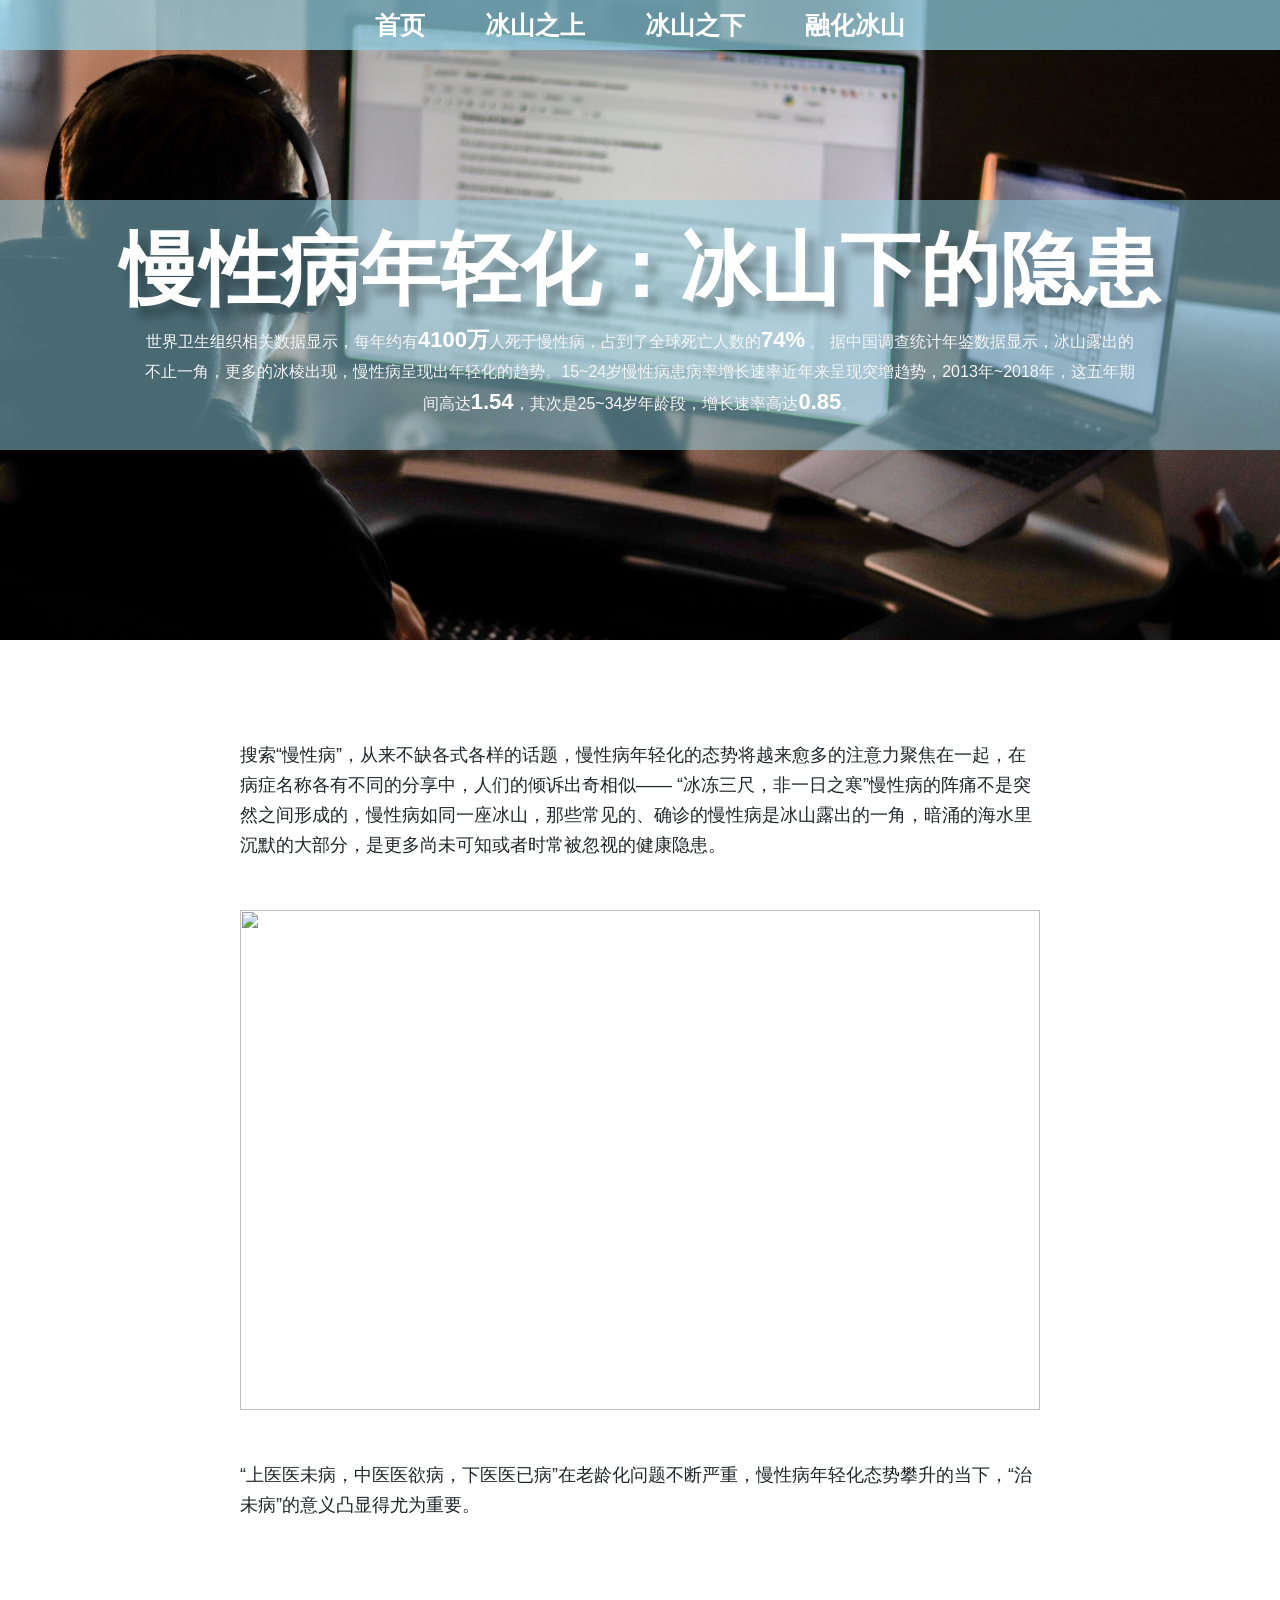
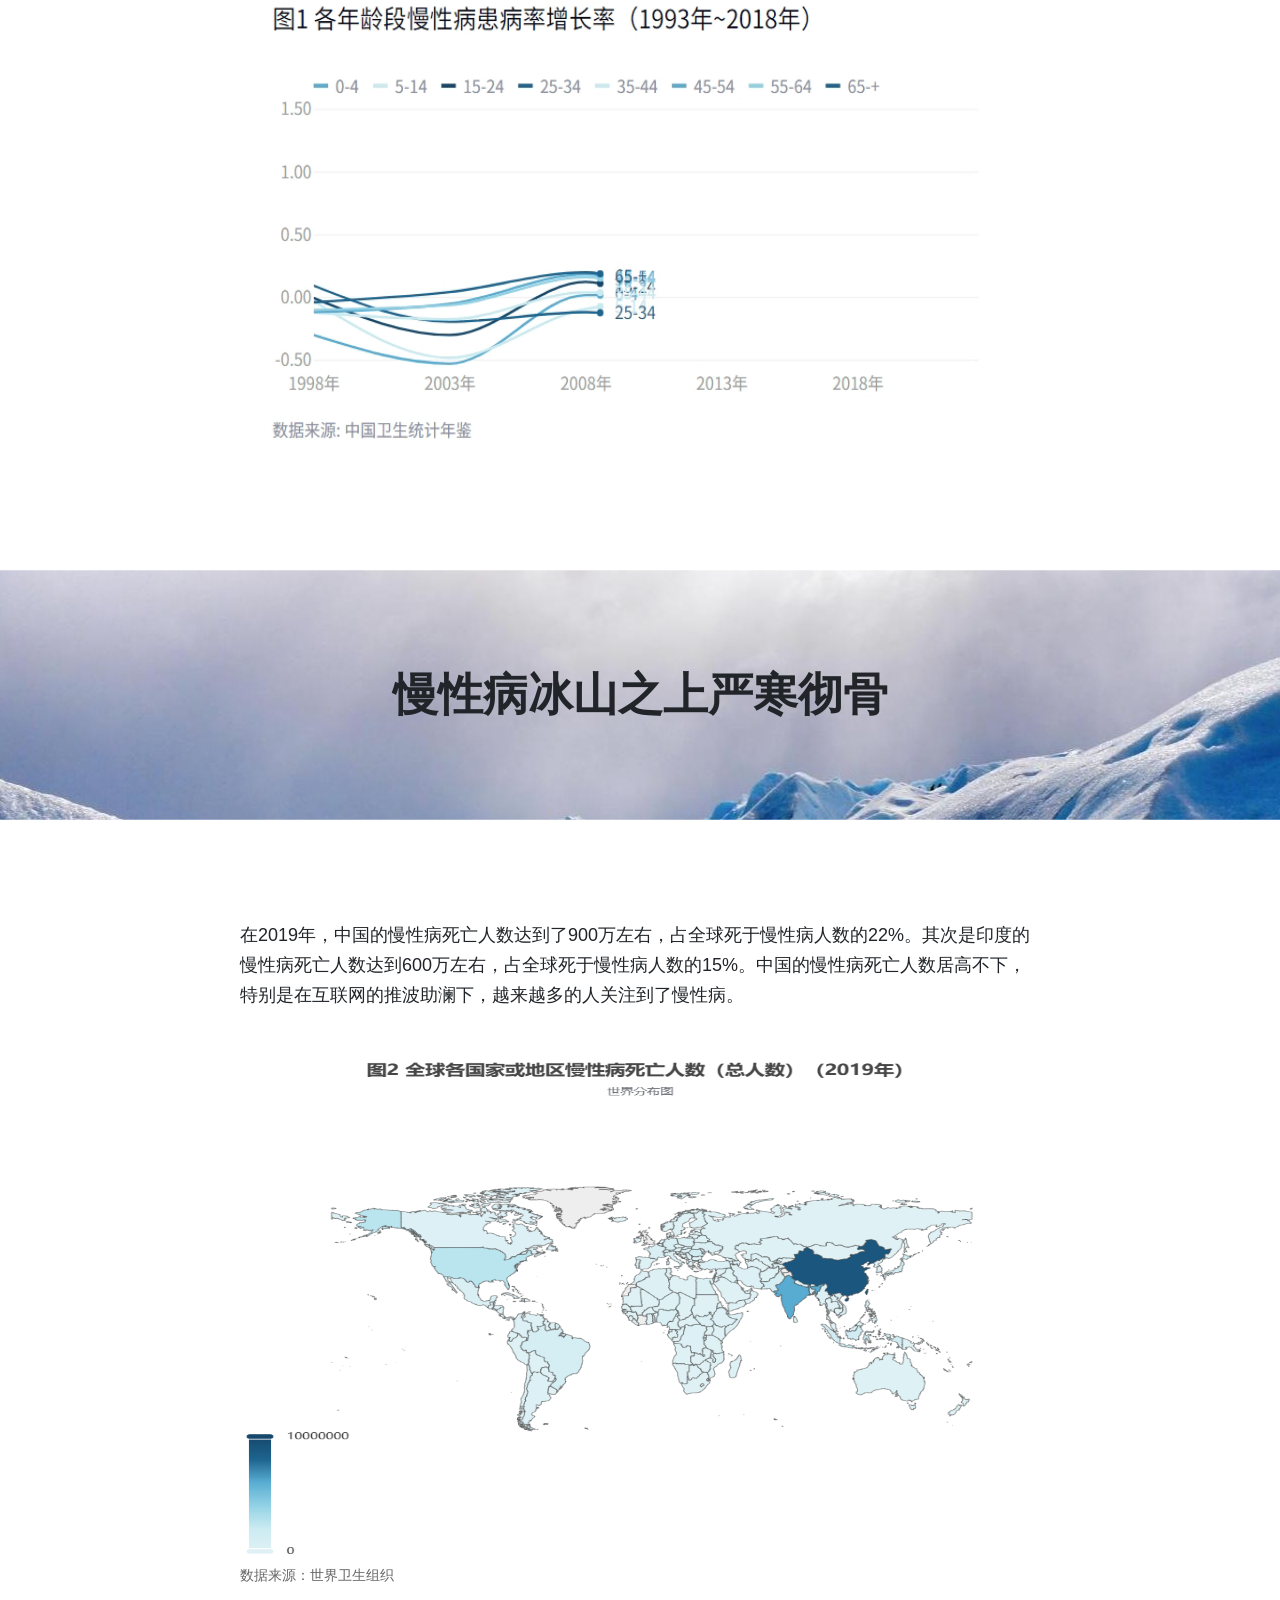
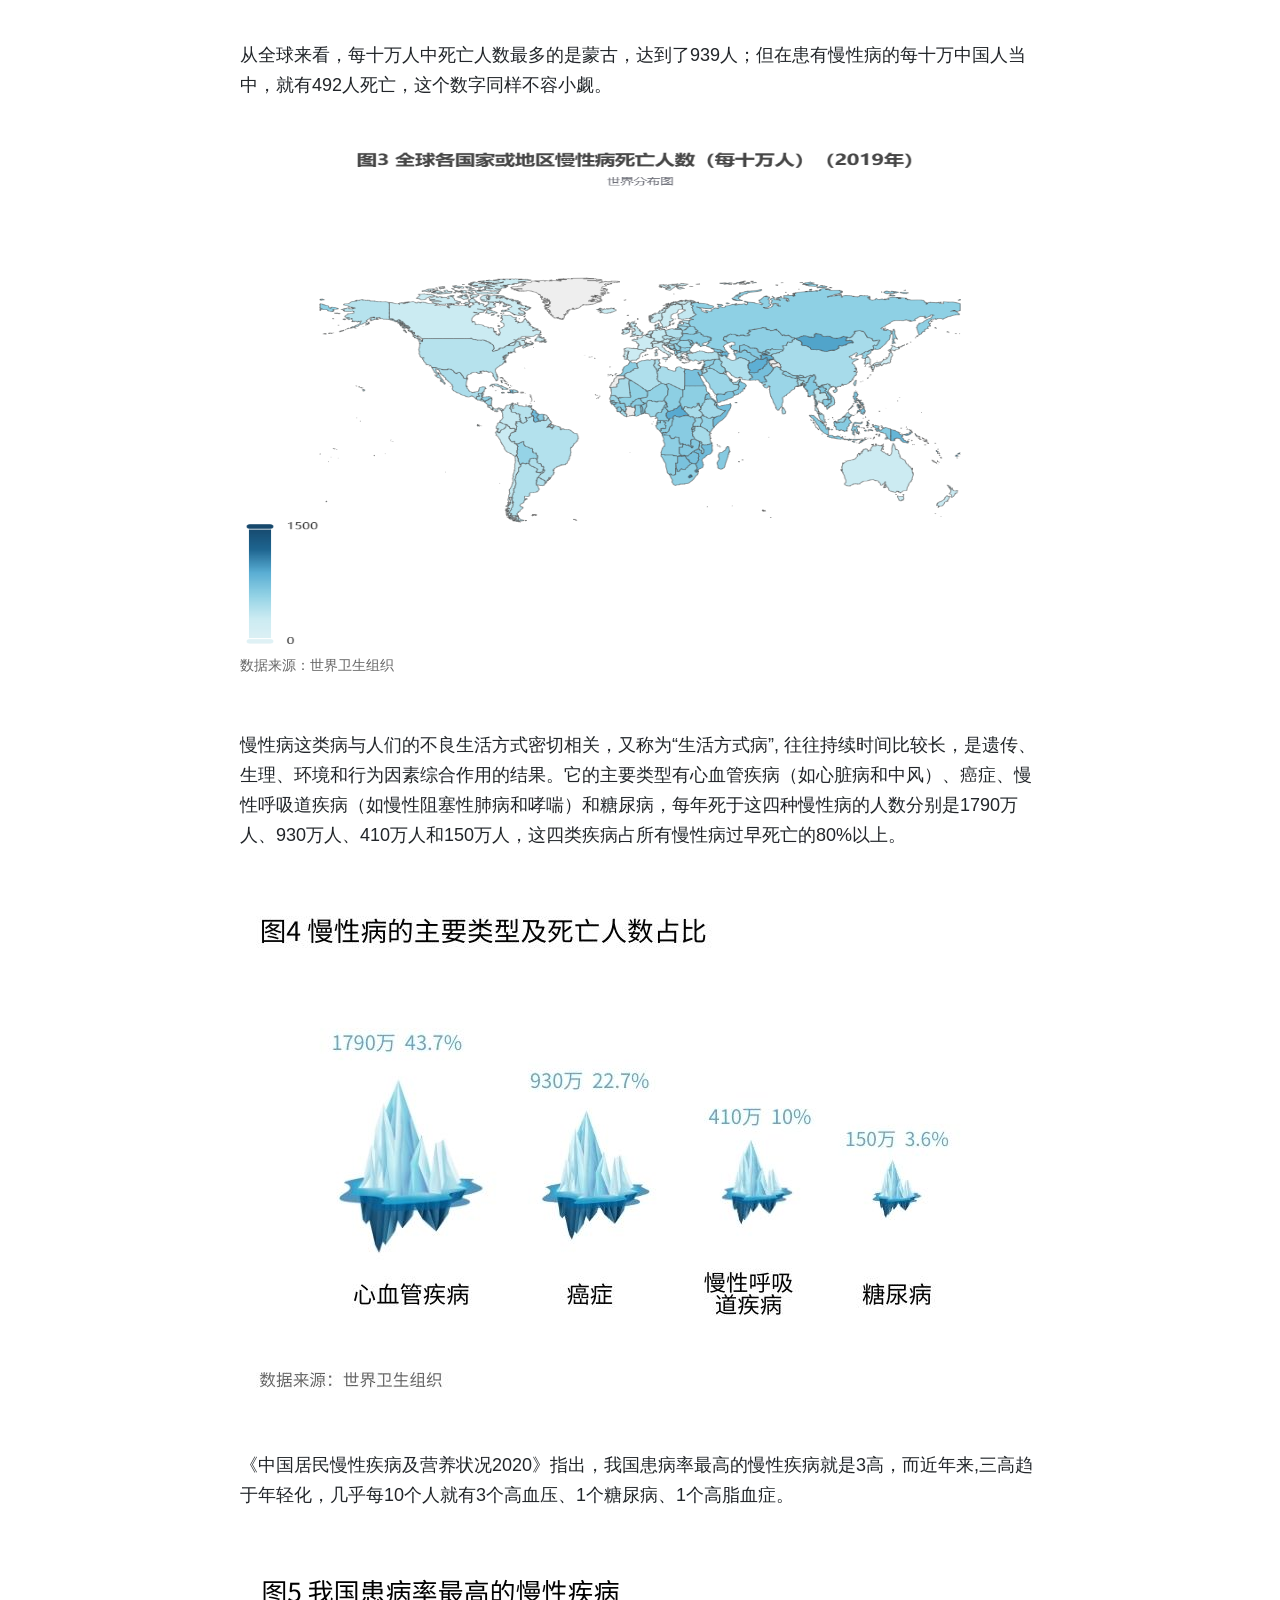
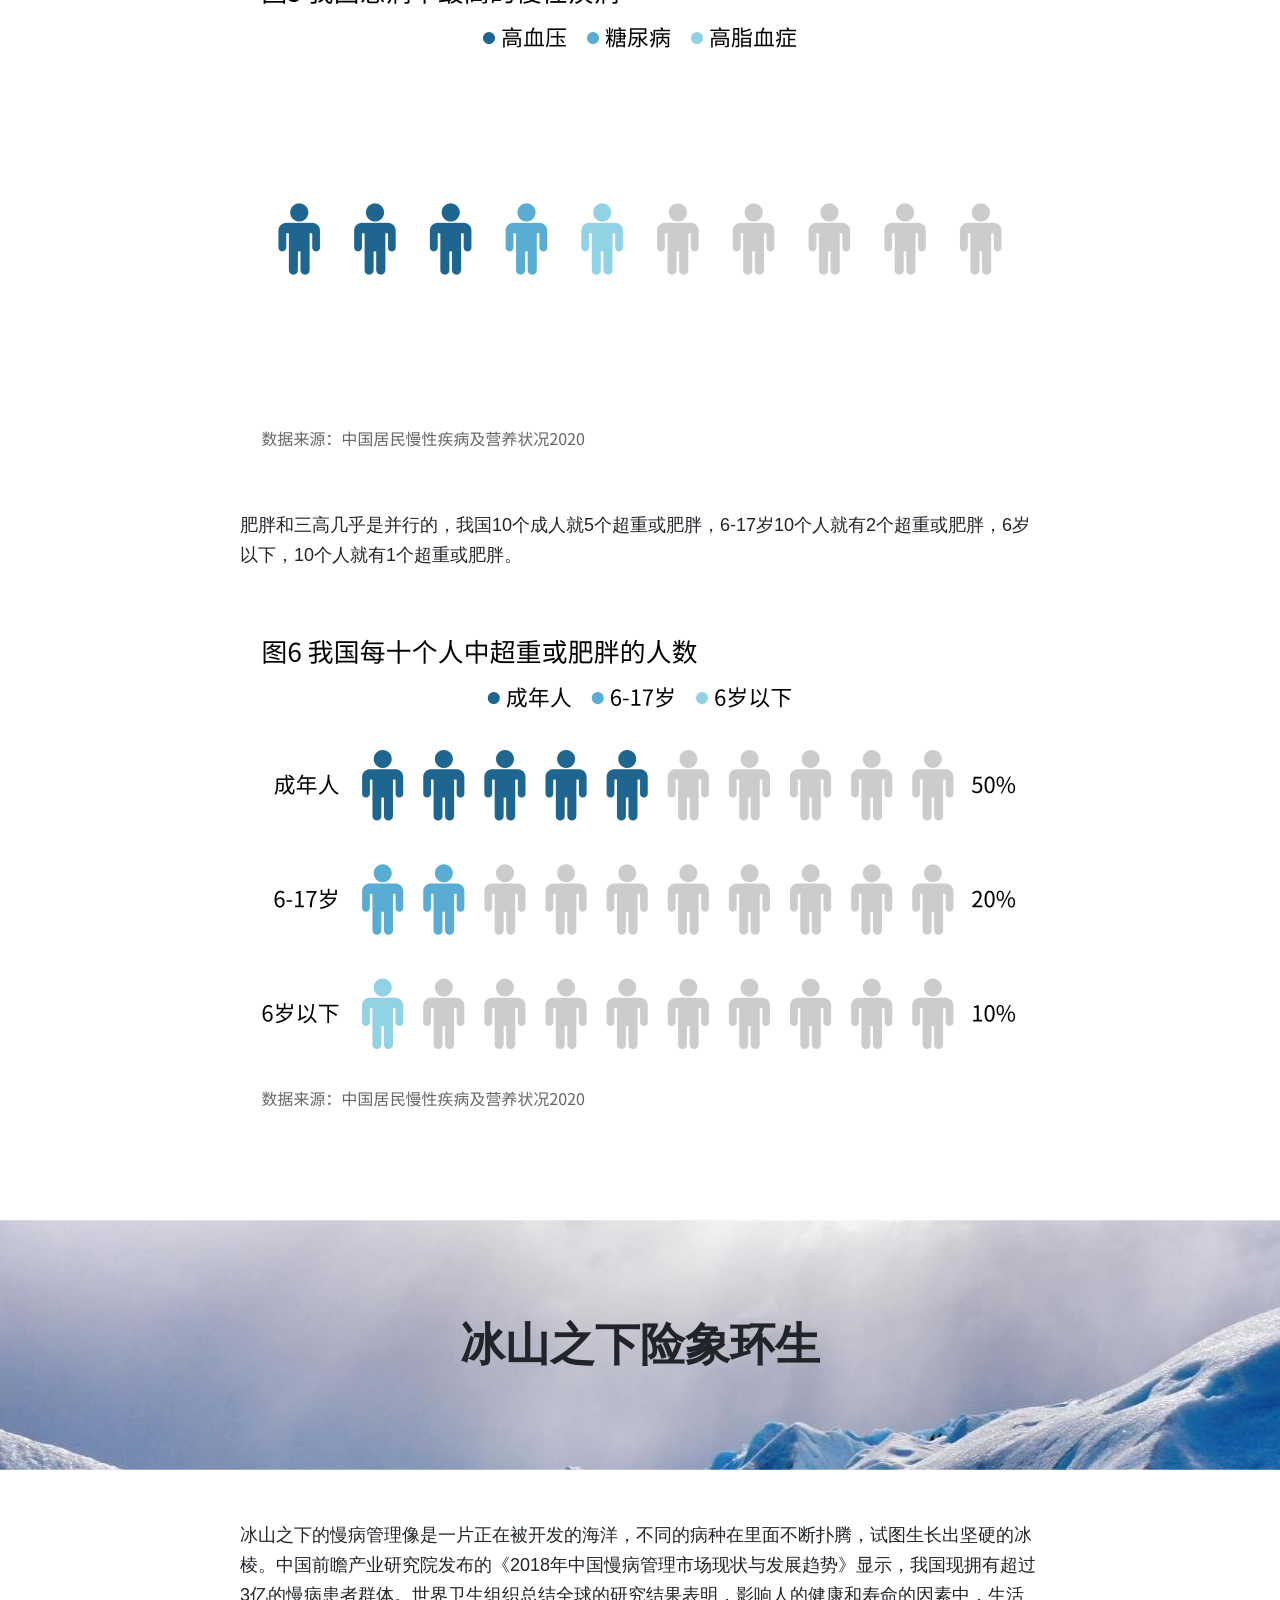
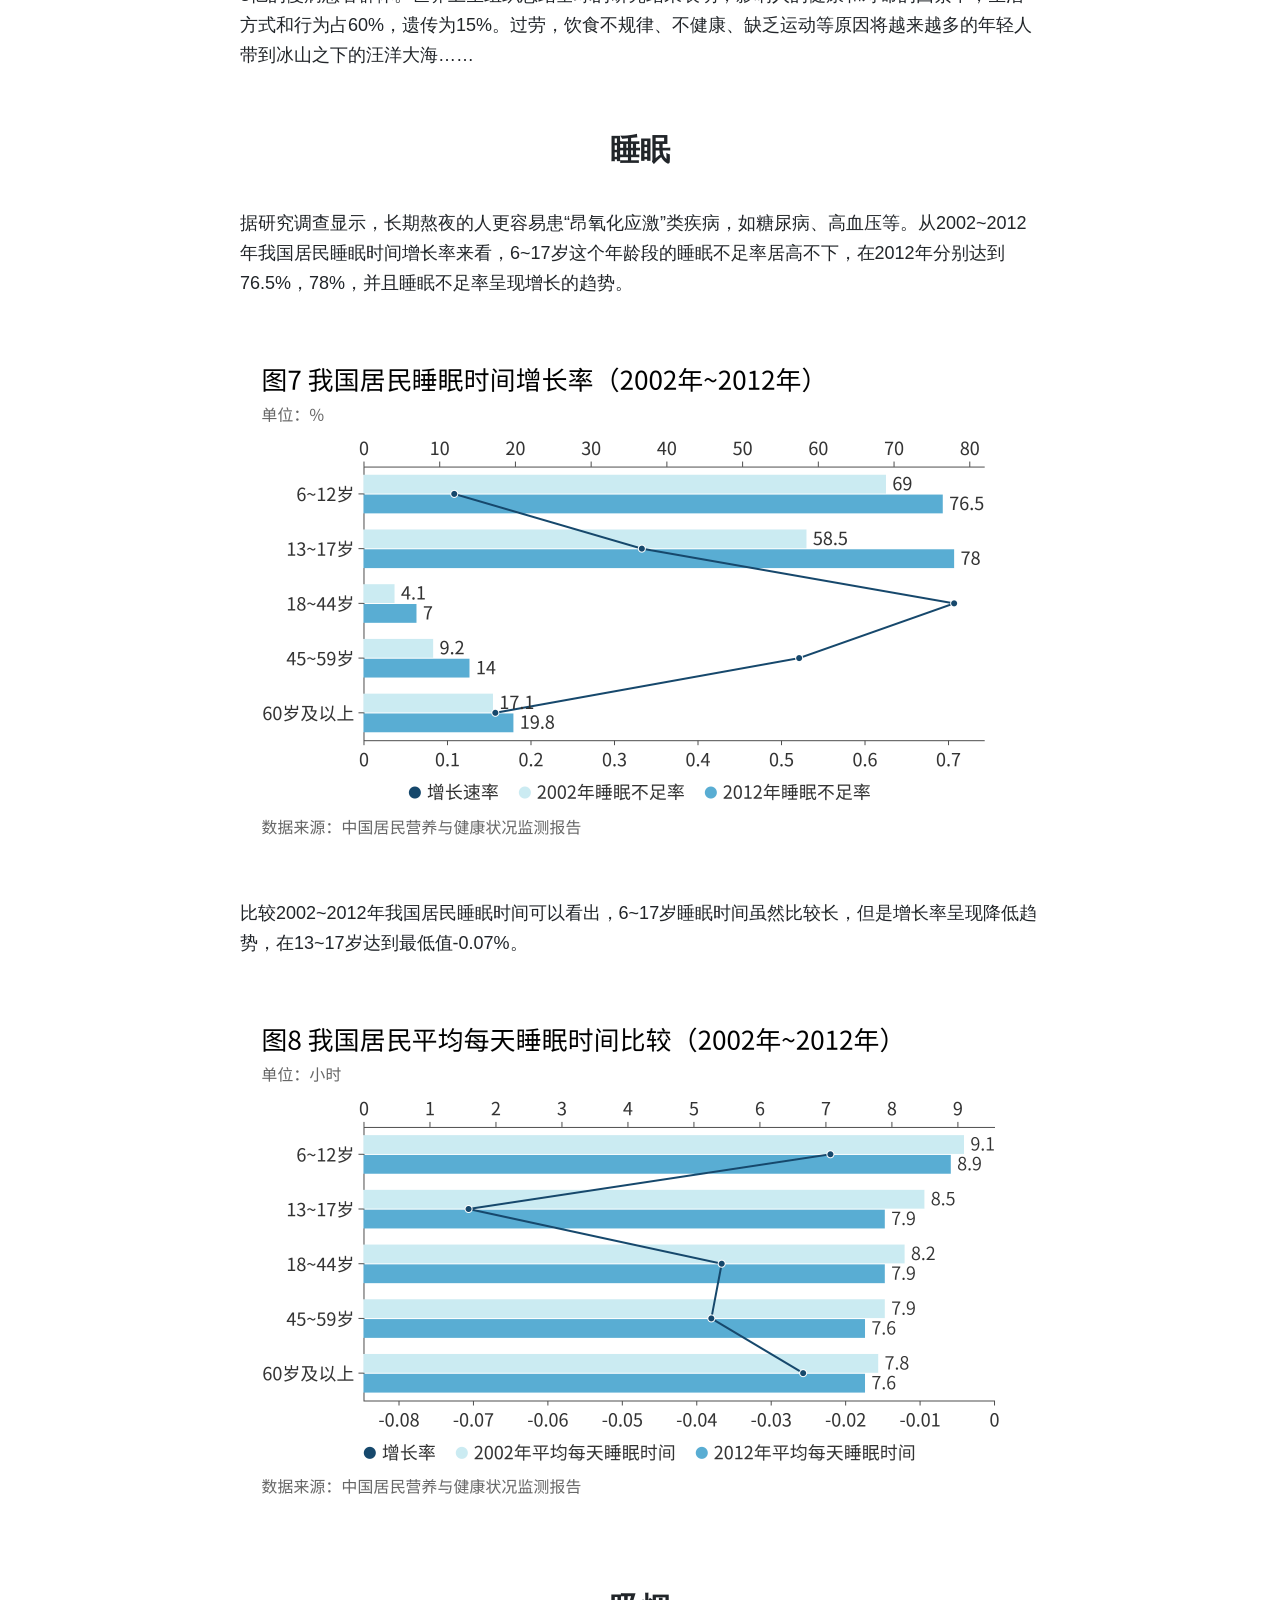
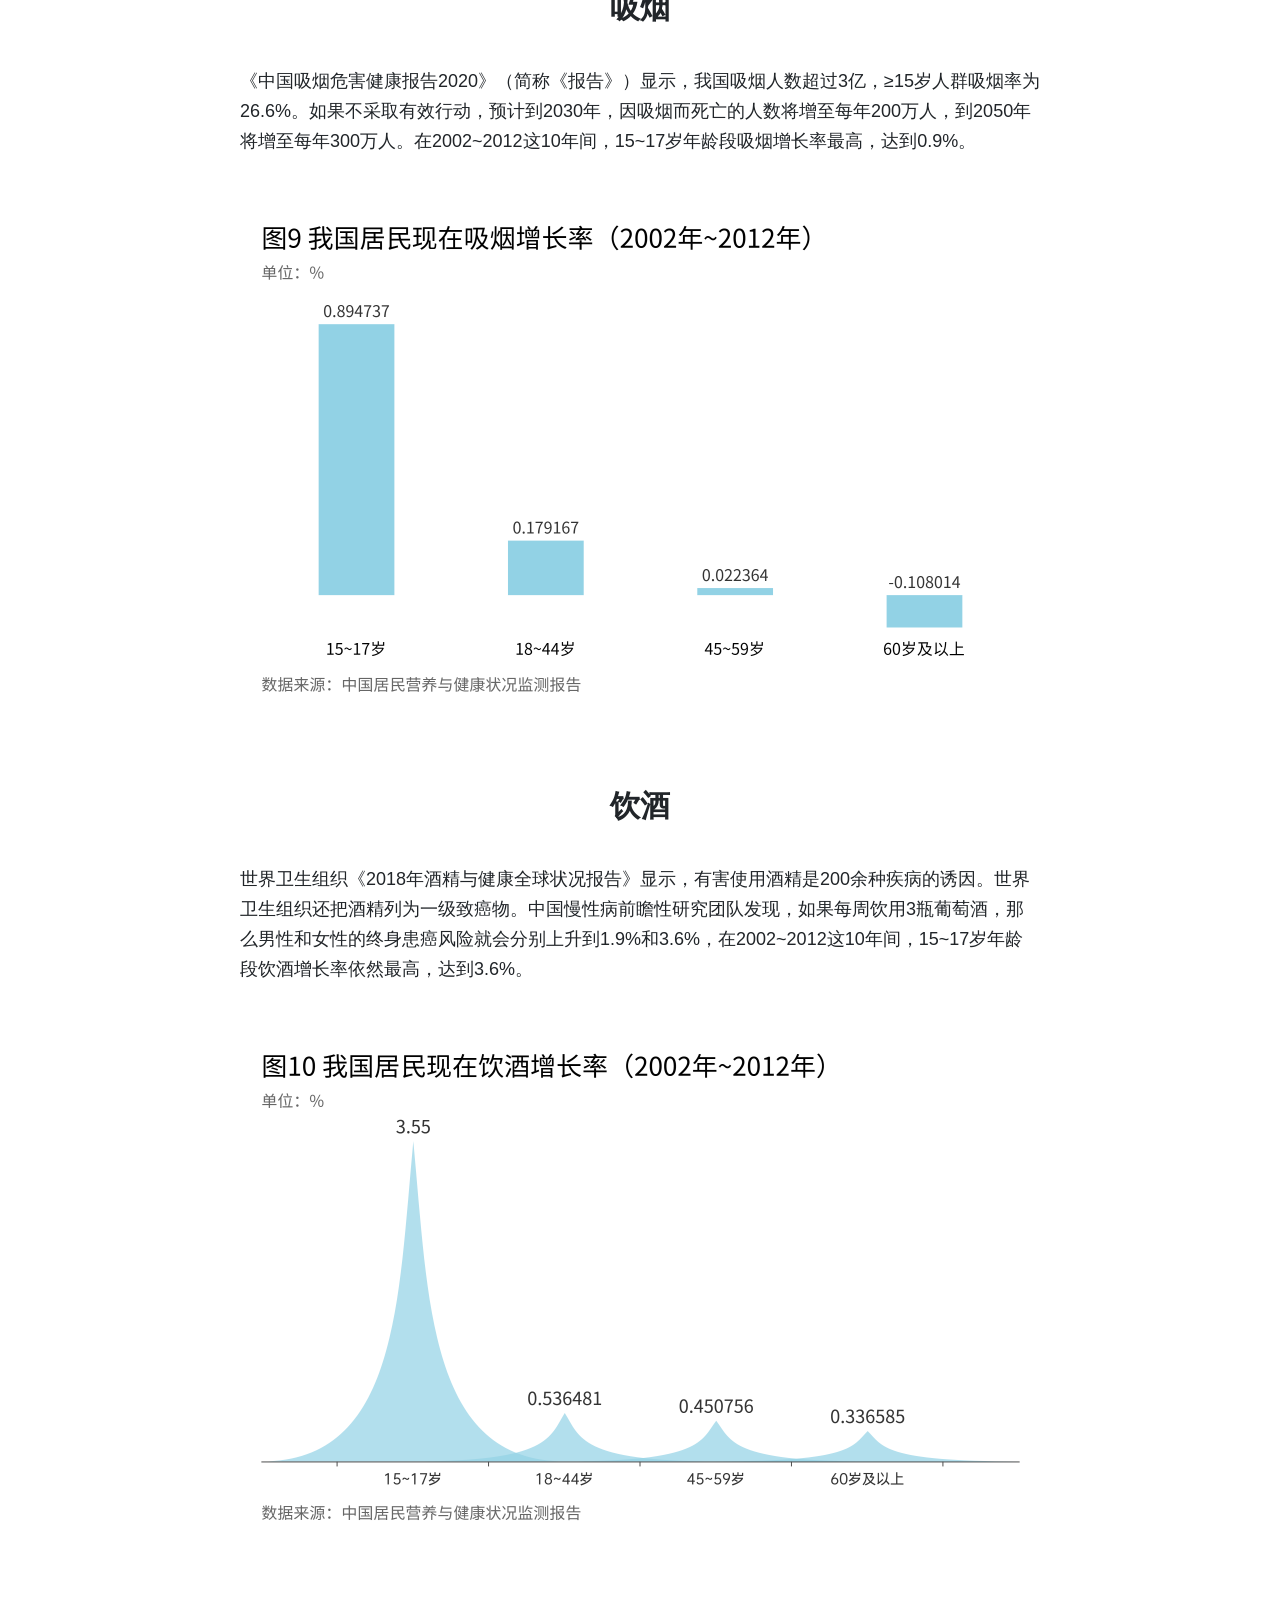
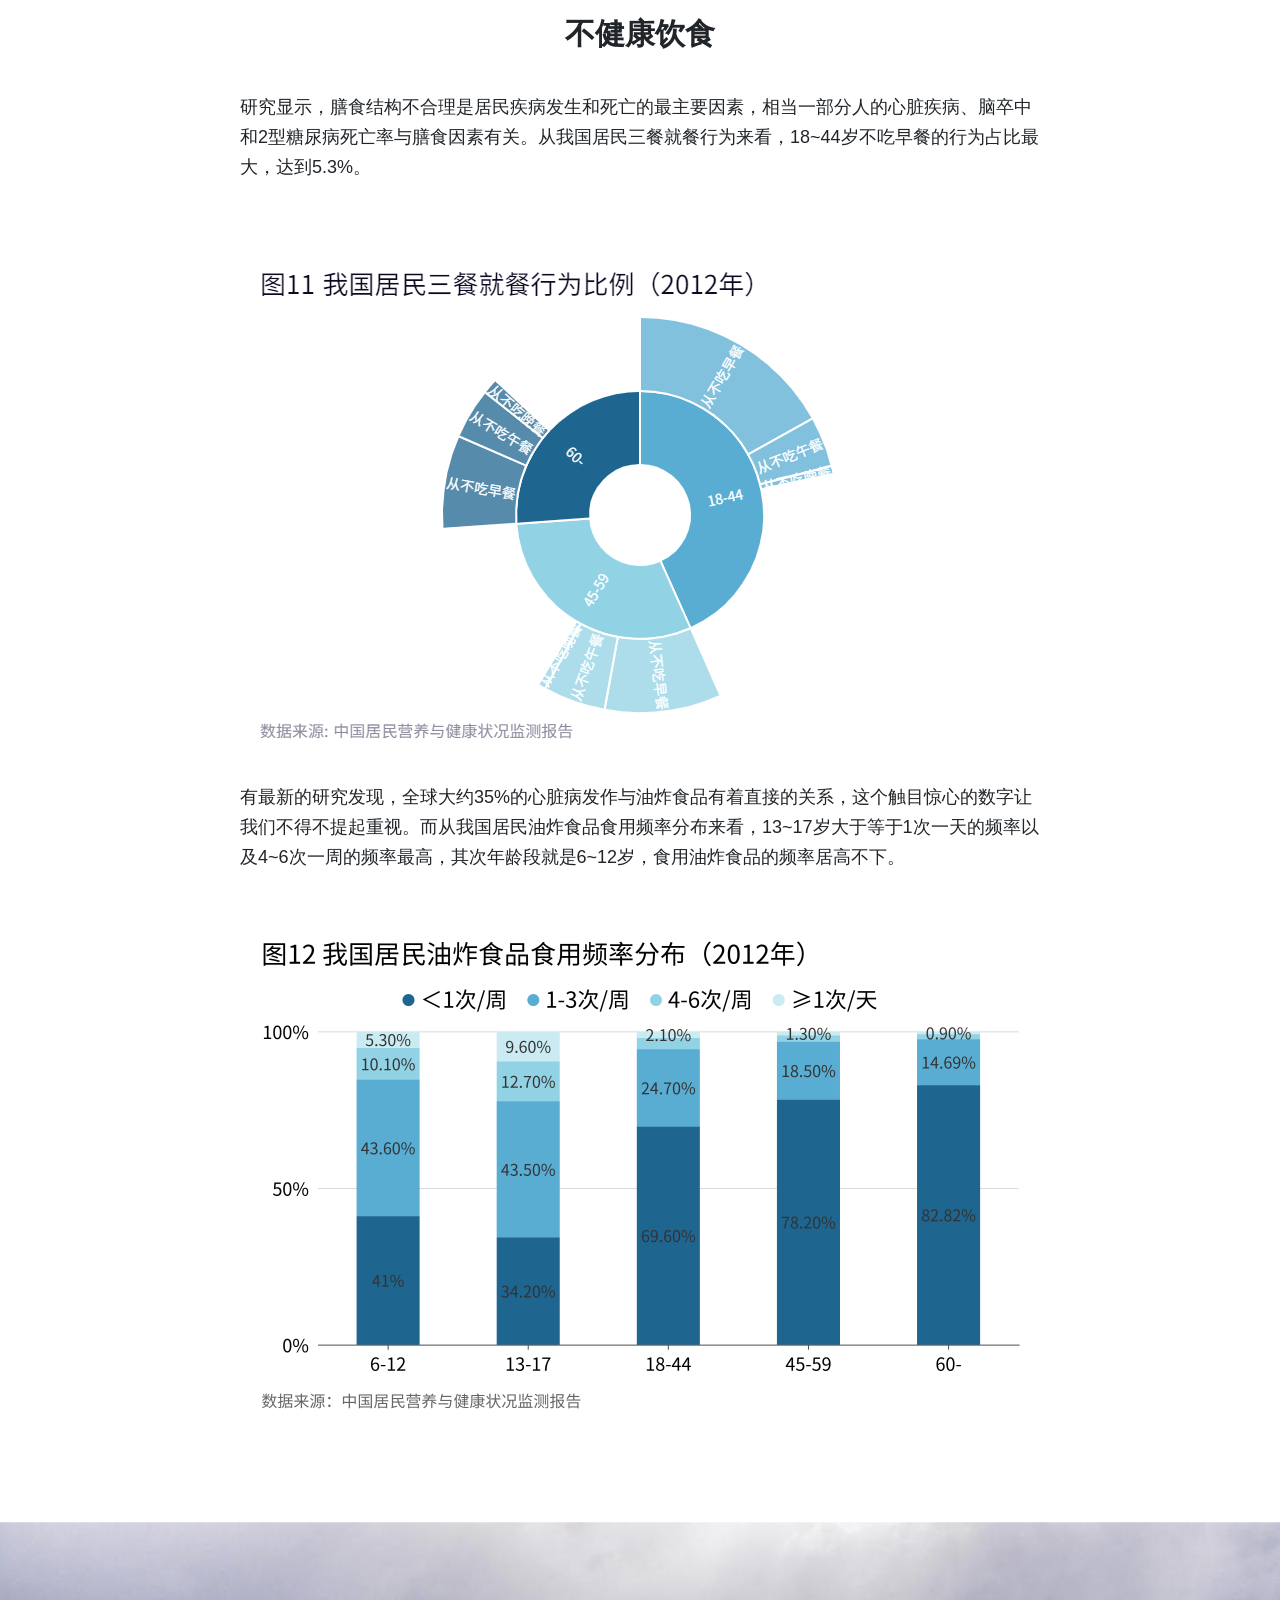
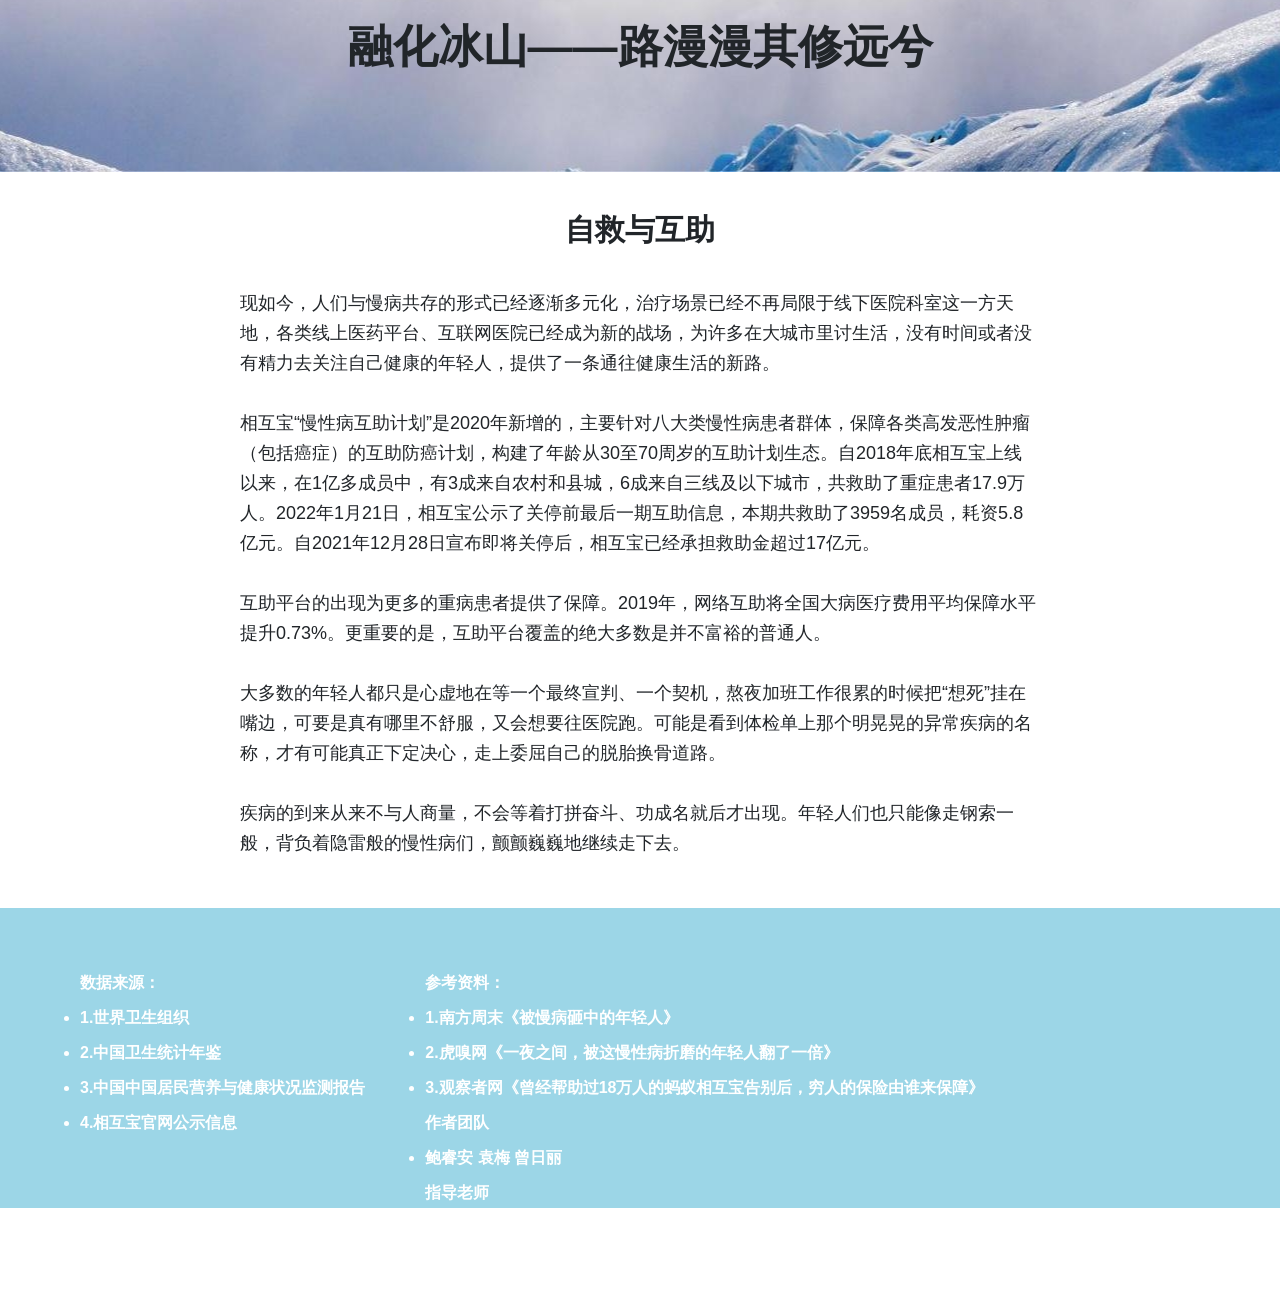
==== index.html @ b42ac35d "提交文件" ====
<!DOCTYPE html>

<html lang="en">

<head>
    <meta charset="UTF-8"/>
    <title>数据新闻-慢性病年轻化：冰山下的隐患</title>

    <link rel="stylesheet" href="css/数据新闻作品.css"/>
    <link rel="stylesheet" href="css/bootstrap.css"/>
</head>
<body>

<div class="nav">
    <ul>
        <li><a href="#page1">首页</a></li>
        <li><a href="#page3">冰山之上</a></li>
        <li><a href="#page4">冰山之下</a></li>
        <li><a href="#page5">融化冰山</a></li>
    </ul>
</div>
<div class="box1" id="page1">
    <div class="background">
        <h1 id="h1">
            慢性病年轻化：冰山下的隐患
        </h1>
        <p id="head">
            世界卫生组织相关数据显示，每年约有<strong>4100万</strong>人死于慢性病，占到了全球死亡人数的<strong>74%</strong>
            。
            据中国调查统计年鉴数据显示，冰山露出的不止一角，更多的冰棱出现，慢性病呈现出年轻化的趋势。15~24岁慢性病患病率增长速率近年来呈现突增趋势，2013年~2018年，这五年期间高达<strong>1.54</strong>，其次是25~34岁年龄段，增长速率高达<strong>0.85</strong>。
        </p>
    </div>
</div>

<p>
    搜索“慢性病”，从来不缺各式各样的话题，慢性病年轻化的态势将越来愈多的注意力聚焦在一起，在病症名称各有不同的分享中，人们的倾诉出奇相似——
    “冰冻三尺，非一日之寒”慢性病的阵痛不是突然之间形成的，慢性病如同一座冰山，那些常见的、确诊的慢性病是冰山露出的一角，暗涌的海水里沉默的大部分，是更多尚未可知或者时常被忽视的健康隐患。
</p>
<div class="computer" style="text-align: center;width: 800px;height: 500px;margin: 50px auto;">
    <img
            src="img/你的段落文字.gif"
            width="800px"
            height="500px"
    >
</div>
<p>
    “上医医未病，中医医欲病，下医医已病”在老龄化问题不断严重，慢性病年轻化态势攀升的当下，“治未病”的意义凸显得尤为重要。
</p>
<div class=" box2" id="page2">
    <img
            src="img/图1.gif "
            height="500px"
            width="800px"
            title="图1 各年龄段慢性病患病率增长速率（1993年~2018年）"
            alt="图1 各年龄段慢性病患病率增长速率（1993年~2018年）"
    />
</div>


<div class="h3" id="page3">
    <h3 class="title3">
        慢性病冰山之上严寒彻骨
    </h3>
</div>
<p style="margin: 100px auto 50px">
    在2019年，中国的慢性病死亡人数达到了900万左右，占全球死于慢性病人数的22%。其次是印度的慢性病死亡人数达到600万左右，占全球死于慢性病人数的15%。中国的慢性病死亡人数居高不下，特别是在互联网的推波助澜下，越来越多的人关注到了慢性病。
</p>
<div class="box3">
    <img
            src="img/图2%20全球各国家或地区慢性病死亡人数（总人数）（2019年）.png"
            title="2019年全球各国家或地区慢性病死亡总人数"
            alt="图2 全球各国家或地区慢性病死亡人数（总人数）（2019年）"
            width="800px"
            height="500px"
    >
</div>
<p style="font-size: 14px;color: #666666;width: 800px;margin: 0px auto 50px;">
    数据来源：世界卫生组织
</p>
<p style="margin-bottom: 50px">
    从全球来看，每十万人中死亡人数最多的是蒙古，达到了939人；但在患有慢性病的每十万中国人当中，就有492人死亡，这个数字同样不容小觑。
</p>
<div class="box3">
    <img
            src="img/图3%20全球各国家或地区慢性病死亡人数（每十万人）（2019年）.png"
            title="2019年全球各国家或地区慢性病死亡人数（每十万人）"
            alt="图3 全球各国家或地区慢性病死亡人数（每十万人）（2019年）"
            width="800px"
            height="500px"
    >
</div>
<p style="font-size: 14px;color: #666666;width: 800px;margin: 0px auto 50px;">
    数据来源：世界卫生组织
</p>
<p>
    慢性病这类病与人们的不良生活方式密切相关，又称为“生活方式病”,
    往往持续时间比较长，是遗传、生理、环境和行为因素综合作用的结果。它的主要类型有心血管疾病（如心脏病和中风）、癌症、慢性呼吸道疾病（如慢性阻塞性肺病和哮喘）和糖尿病，每年死于这四种慢性病的人数分别是1790万人、930万人、410万人和150万人，这四类疾病占所有慢性病过早死亡的80%以上。
</p>
<div style="text-align: center;margin: 50px auto">
    <img
            src="img/图4%20慢性病的主要类型及死亡人数占比.jpg"
            title="图4 慢性病的主要类型及死亡人数占比"
            alt="图4 慢性病的主要类型及死亡人数占比"
            width="800px"
            height="500px"
    >
</div>
<p>
    《中国居民慢性疾病及营养状况2020》指出，我国患病率最高的慢性疾病就是3高，而近年来,三高趋于年轻化，几乎每10个人就有3个高血压、1个糖尿病、1个高脂血症。
</p>
<div style="text-align: center;margin: 50px auto">
    <img
            src="img/图5%20我国患病率最高的慢性疾病.png"
            alt="图5 我国慢性病患病率最高的慢性疾病"
            title="图5 我国慢性病患病率最高的慢性疾病"
            width="800px"
            height="500px"
    >
</div>
<p>
    肥胖和三高几乎是并行的，我国10个成人就5个超重或肥胖，6-17岁10个人就有2个超重或肥胖，6岁以下，10个人就有1个超重或肥胖。
</p>
<div style="text-align: center;margin: 50px auto">
    <img
            src="img/图6%20我国每十个人中超重或肥胖的人数.png"
            alt="图6 我国每十个人中超重或肥胖的人数"
            title="图6 我国每十个人中超重或肥胖的人数"
            width="800px"
            height="500px"
    >
</div>

<div class="h3" id="page4">
    <h3 class="title3">
        冰山之下险象环生
    </h3>
</div>
<p style="margin-top: 50px;">
    冰山之下的慢病管理像是一片正在被开发的海洋，不同的病种在里面不断扑腾，试图生长出坚硬的冰棱。中国前瞻产业研究院发布的《2018年中国慢病管理市场现状与发展趋势》显示，我国现拥有超过3亿的慢病患者群体。世界卫生组织总结全球的研究结果表明，影响人的健康和寿命的因素中，生活方式和行为占60%，遗传为15%。过劳，饮食不规律、不健康、缺乏运动等原因将越来越多的年轻人带到冰山之下的汪洋大海……
</p>


<div class="h4">
    <h4 class="title4">
        睡眠
    </h4>
</div>
<p>
    据研究调查显示，长期熬夜的人更容易患“昂氧化应激”类疾病，如糖尿病、高血压等。从2002~2012年我国居民睡眠时间增长率来看，6~17岁这个年龄段的睡眠不足率居高不下，在2012年分别达到76.5%，78%，并且睡眠不足率呈现增长的趋势。
</p>
<div style="text-align: center;margin: 50px auto">
    <img
            src="img/图7.png"
            alt="图7 我国居民睡眠时间增长率（2002年~2012年）"
            title="图7 我国居民睡眠时间增长率（2002年~2012年）"
            width="800px"
            height="500px"
    >
</div>
<p>
    比较2002~2012年我国居民睡眠时间可以看出，6~17岁睡眠时间虽然比较长，但是增长率呈现降低趋势，在13~17岁达到最低值-0.07%。
</p>
<div style="text-align: center;margin: 50px auto">
    <img
            src="img/图8.png"
            alt="图8 我国居民平均每天睡眠时间比较（2002年~2012年）"
            title="图8 我国居民平均每天睡眠时间比较（2002年~2012年）"
            width="800px"
            height="500px"
    >
</div>

<div class="h4">
    <h4 class="title4">
        吸烟
    </h4>
</div>
<p>
    《中国吸烟危害健康报告2020》（简称《报告》）显示，我国吸烟人数超过3亿，≥15岁人群吸烟率为26.6%。如果不采取有效行动，预计到2030年，因吸烟而死亡的人数将增至每年200万人，到2050年将增至每年300万人。在2002~2012这10年间，15~17岁年龄段吸烟增长率最高，达到0.9%。
</p>
<div style="text-align: center;margin: 50px auto">
    <img
            src="img/图9.png"
            alt="图9 我国居民现在吸烟增长率（2002年~2012年）"
            title="图9 我国居民现在吸烟增长率（2002年~2012年）"
            width="800px"
            height="500px"
    >
</div>
<!--3,饮酒情况-->
<div class="h4">
    <h4 class="title4">
        饮酒
    </h4>
</div>
<p>
    世界卫生组织《2018年酒精与健康全球状况报告》显示，有害使用酒精是200余种疾病的诱因。世界卫生组织还把酒精列为一级致癌物。中国慢性病前瞻性研究团队发现，如果每周饮用3瓶葡萄酒，那么男性和女性的终身患癌风险就会分别上升到1.9%和3.6%，在2002~2012这10年间，15~17岁年龄段饮酒增长率依然最高，达到3.6%。
</p>
<div style="text-align: center;margin: 50px auto">
    <img
            src="img/图10.png"
            alt="图10 我国居民现在饮酒增长率（2002年~2012年）"
            title="图10 我国居民现在饮酒增长率（2002年~2012年）"
            width="800px"
            height="500px"
    >
</div>

<div class="h4">
    <h4 class="title4">
        不健康饮食
    </h4>
</div>
<p>
    研究显示，膳食结构不合理是居民疾病发生和死亡的最主要因素，相当一部分人的心脏疾病、脑卒中和2型糖尿病死亡率与膳食因素有关。从我国居民三餐就餐行为来看，18~44岁不吃早餐的行为占比最大，达到5.3%。
</p>
<div class="box4" style="margin-bottom: 30px;">
    <img
            src="img/图11%20我国居民三餐就餐行为比.png"
            alt="图11 我国居民三餐就餐行为比"
            title="图11 我国居民三餐就餐行为比"
            width="800px"
            height="500px"
    >
</div>
<p>
    有最新的研究发现，全球大约35%的心脏病发作与油炸食品有着直接的关系，这个触目惊心的数字让我们不得不提起重视。而从我国居民油炸食品食用频率分布来看，13~17岁大于等于1次一天的频率以及4~6次一周的频率最高，其次年龄段就是6~12岁，食用油炸食品的频率居高不下。
</p>
<div style="text-align: center;margin: 50px auto">
    <img
            src="img/图12%20我国居民油炸食品食用频率分布（2012年）.png"
            alt="图12 我国居民油炸食品食用频率分布"
            title="图12 我国居民油炸食品食用频率分布"
            width="800px"
            height="500px"
    >
</div>

<div class="h3" id="page5">
    <h3 class="title3">
        融化冰山——路漫漫其修远兮
    </h3>
</div>

<div class="h4">
    <h4 class="title4">
        自救与互助
    </h4>
</div>
<p>
    现如今，人们与慢病共存的形式已经逐渐多元化，治疗场景已经不再局限于线下医院科室这一方天地，各类线上医药平台、互联网医院已经成为新的战场，为许多在大城市里讨生活，没有时间或者没有精力去关注自己健康的年轻人，提供了一条通往健康生活的新路。
</p>
<p>
    相互宝“慢性病互助计划”是2020年新增的，主要针对八大类慢性病患者群体，保障各类高发恶性肿瘤（包括癌症）的互助防癌计划，构建了年龄从30至70周岁的互助计划生态。自2018年底相互宝上线以来，在1亿多成员中，有3成来自农村和县城，6成来自三线及以下城市，共救助了重症患者17.9万人。2022年1月21日，相互宝公示了关停前最后一期互助信息，本期共救助了3959名成员，耗资5.8亿元。自2021年12月28日宣布即将关停后，相互宝已经承担救助金超过17亿元。
</p>
<p>
    互助平台的出现为更多的重病患者提供了保障。2019年，网络互助将全国大病医疗费用平均保障水平提升0.73%。更重要的是，互助平台覆盖的绝大多数是并不富裕的普通人。

</p>
<p>
    大多数的年轻人都只是心虚地在等一个最终宣判、一个契机，熬夜加班工作很累的时候把“想死”挂在嘴边，可要是真有哪里不舒服，又会想要往医院跑。可能是看到体检单上那个明晃晃的异常疾病的名称，才有可能真正下定决心，走上委屈自己的脱胎换骨道路。
</p>
<p>
    疾病的到来从来不与人商量，不会等着打拼奋斗、功成名就后才出现。年轻人们也只能像走钢索一般，背负着隐雷般的慢性病们，颤颤巍巍地继续走下去。
</p>
<!--结尾-->


<div class="footer">
    <ul style="padding-left: 50px;">
        <li style="font-weight: bolder;list-style: none;">数据来源：</li>
        <li> 1.世界卫生组织</li>
        <li> 2.中国卫生统计年鉴</li>
        <li> 3.中国中国居民营养与健康状况监测报告</li>
        <li> 4.相互宝官网公示信息</li>
    </ul>
    <ul>
        <li style="font-weight: bolder;list-style:none;">参考资料：</li>
        <li>1.南方周末《被慢病砸中的年轻人》</li>
        <li>2.虎嗅网《一夜之间，被这慢性病折磨的年轻人翻了一倍》</li>
        <li>3.观察者网《曾经帮助过18万人的蚂蚁相互宝告别后，穷人的保险由谁来保障》</li>
    </ul>
    <ul>
        <li style="font-weight: bolder;list-style:none;">作者团队</li>
        <li>鲍睿安 袁梅 曾日丽</li>
        <li style="font-weight: bolder;list-style:none;">指导老师</li>
        <li>吴小坤</li>
        <li style="font-weight: bolder;list-style:none;">学校</li>
        <li>华南理工大学 新闻与传播学院</li>

    </ul>
</div>
<!--表格属性写table里，align=center、left、right对齐方式，border=1、“”是否有边框，cellpdding边沿与内容之间的空白默认1，cellspacing单元格之间的距离默认2，width宽度
表格头部thead，主体tbody。
合并单元格，rowspan跨行最上目标单元格，colspan跨列最左目标单元格，写完删除多余格子-->
<!--列表布局
无序列表，ul，小例li，ul里只能放li，li里面可以放其他，属性用css
有序列表，ol，li，ol只放li，
自定义列表，dl，dt大哥，dd小弟-->
<!--查阅文档，记标签，百度，W3C，MDN-->

<script src="js/tableau.min.js"></script>

</body>
</html>
---- css/数据新闻作品.css ----
* {
    margin: 0;
    padding: 0;
}


.w {
    width: 800px;
    margin: auto;
}

.nav {
    position: fixed;
    height: 50px;
    padding: 0;
    float: left;
    background-color: rgba(146, 210, 229, 0.7);
    width: 100%;
    text-align: center;
}

.nav ul {
    margin: 0px auto;
}

.nav li {
    list-style: none;
    float: left;
    font-size: 25px;
    line-height: 50px;
    text-align: center;
}

.nav li a {
    text-decoration: none;
    color: white;
    font-weight: bolder;
    padding: 0px 30px;
}

.box1 {
    background-image: url(../img/标题背景图.jpg);
    background-position: center;
    background-repeat: no-repeat;
    background-size: cover;
    height: 640px;
    text-align: center;
    margin: 0px auto 100px;
}

.box1 .background {
    display: inline-block;
    height: 250px;
    background-color: rgba(146, 210, 229, 0.5);
    margin: 200px 0px 0px;
}

.box1 .background h1 {
    display: inline-block;
    font-size: 80px;
    font-weight: bolder;
    color: white;
    height: 80px;
    line-height: 80px;
    text-shadow: rgba(0, 0, 0, 0.3) 10px 10px 10px;
    margin: 30px auto 0px;
}

.box1 .background p {
    display: inline-block;
    color: whitesmoke;
    height: 30px;
    line-height: 30px;
    text-align: center;
    font-size: 16px;
    margin: 15px auto 0px;
    padding: 0px;
    width: 1000px;
}

p {
    width: 800px;
    text-align: left;
    margin: 0px auto 30px;
    font-size: 18px;
    line-height: 30px;
}

.box2 {
    text-align: center;
    margin: 50px auto;
}

.h3 {
    text-align: center;
    height: 250px;
    background-image: url(../img/腰封裁剪.jpg);
    background-position: center;
    background-repeat: no-repeat;
    background-size: cover;
    margin: 100px auto;
}

.title3 {
    font-size: 45px;
    font-weight: bold;
    line-height: 250px;

}

h4 {
    text-align: center;
    height: 100px;
    margin: 50px auto
}

.title4 {
    line-height: 100px;
    font-size: 30px;
    font-weight: bold;
}

strong {
    color: white;
    font-weight: bolder;
    font-size: 22px;
}


.pic {
    text-align: center;
    margin-top: 50px;
}

.box3 {
    text-align: center;

}


.box4 {
    text-align: center;
    margin: 50px auto 0px;
    padding-top: 20px;
}

.box5 {
    height: 400px;
    text-align: center;
    margin-top: 0px;
}

.box6 {
    height: 400px;
    text-align: center;
    line-height: 400px;
}

.box6 img {
    height: 400px;
    width: 600px;
}

.box7 {
    height: 400px;
    text-align: center;
    line-height: 400px;
    margin: 30px 0px 100px;
}

.box8 {
    width: 600px;
    margin: 30px auto 0px;
}

.box9 {
    width: 600px;
    margin: 30px auto 0px;
}

.box10 {
    text-align: center;
}

.sample {
    display: inline-block;
    width: 550px;
}

.sample p {
    width: 550px;
    color: rgba(0, 0, 0, 0.6);
    padding: 0px;
    font-size: 16px;
    text-align: center;
}


.footer {
    text-align: left;
    background-color: rgba(146, 210, 229, 0.9);
    margin: 50px auto 0px;
    height: 300px;
    vertical-align: center;
    padding: 50px 0px;
}

.footer ul {
    float: left;
    margin: 0px 30px;
}

.footer li {
    height: 20px;
    margin-top: 15px;
    line-height: 20px;
    color: white;
    font-weight: bold;
}

.search {
    text-align: center;
}

.search li a {
    text-decoration: none;
}

video {
    width: 600px;
    height: 360px;
    margin: 50px auto 0px;
}

.video {
    text-align: center;
    width: 600px;
    height: 500px;
    margin: 0px auto;
}

h6 {
    color: rgba(0, 0, 0, 0.6);
    font-size: 16px;
}
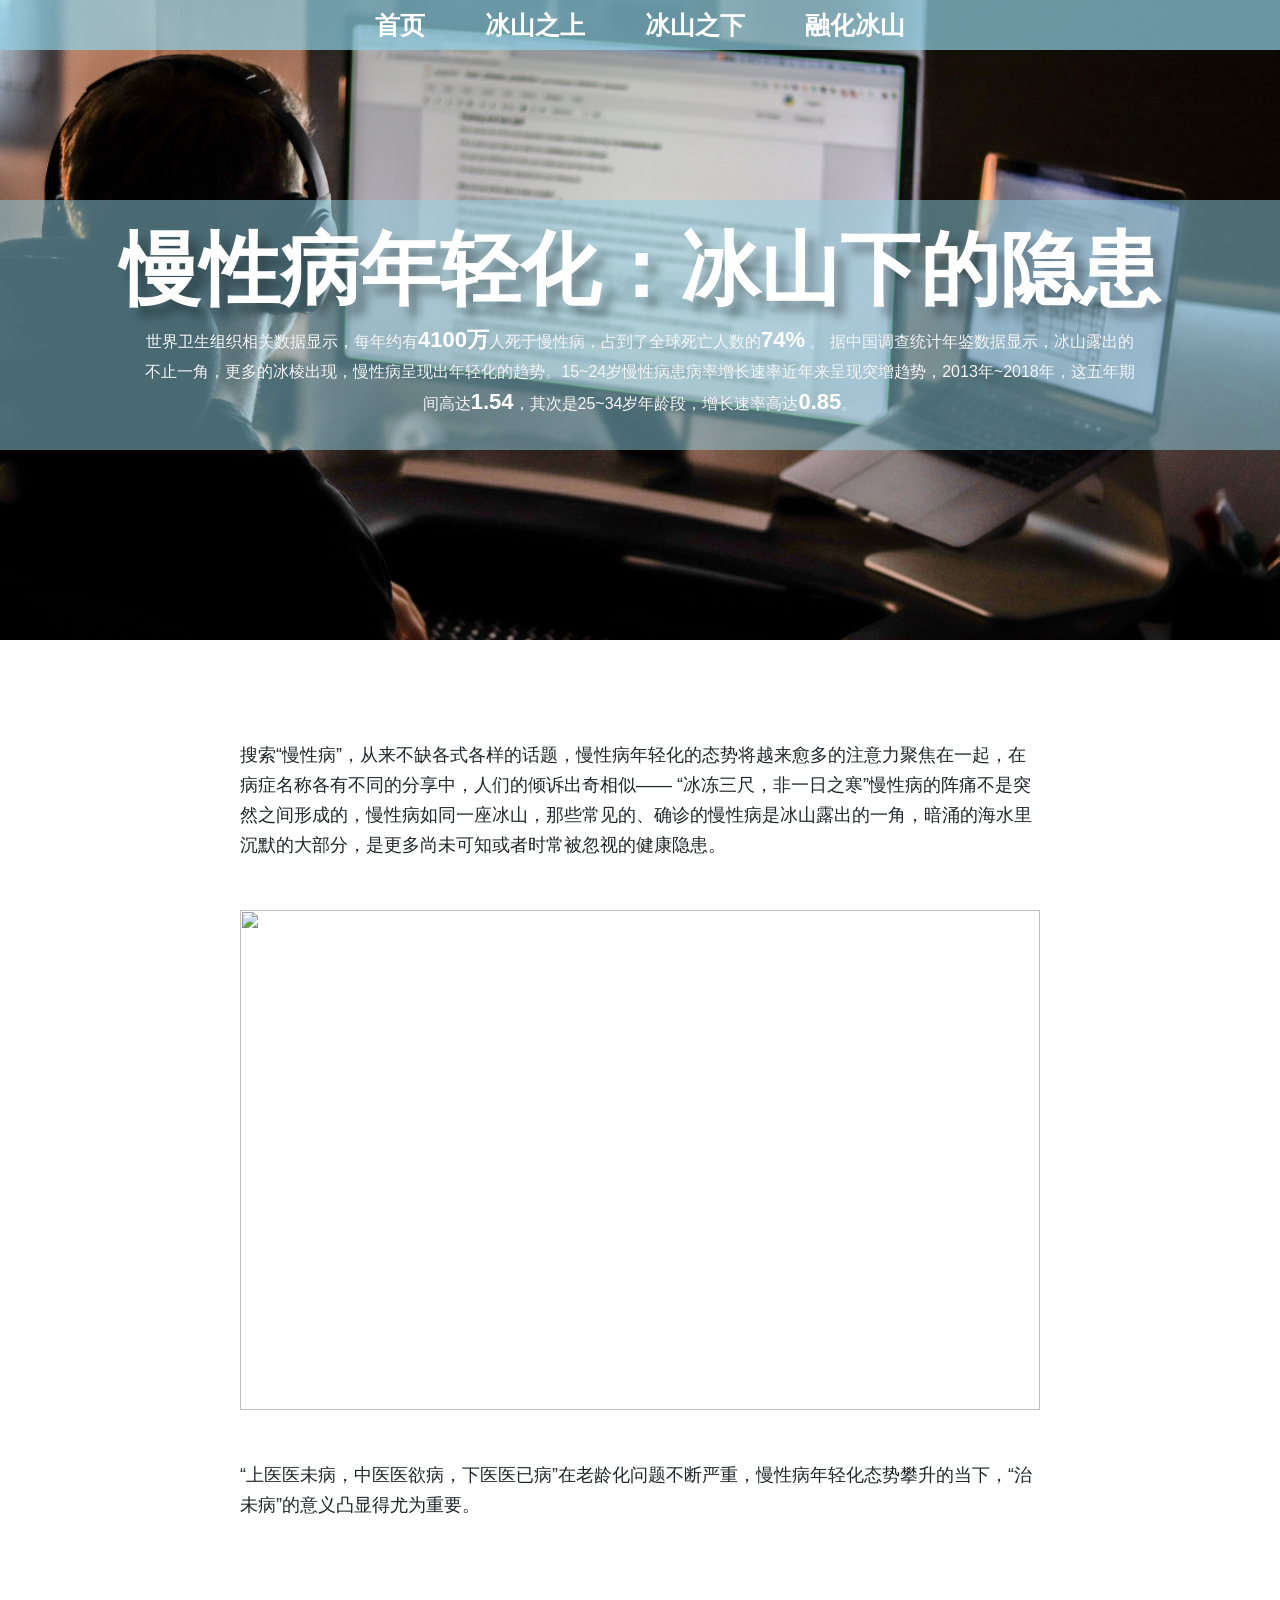
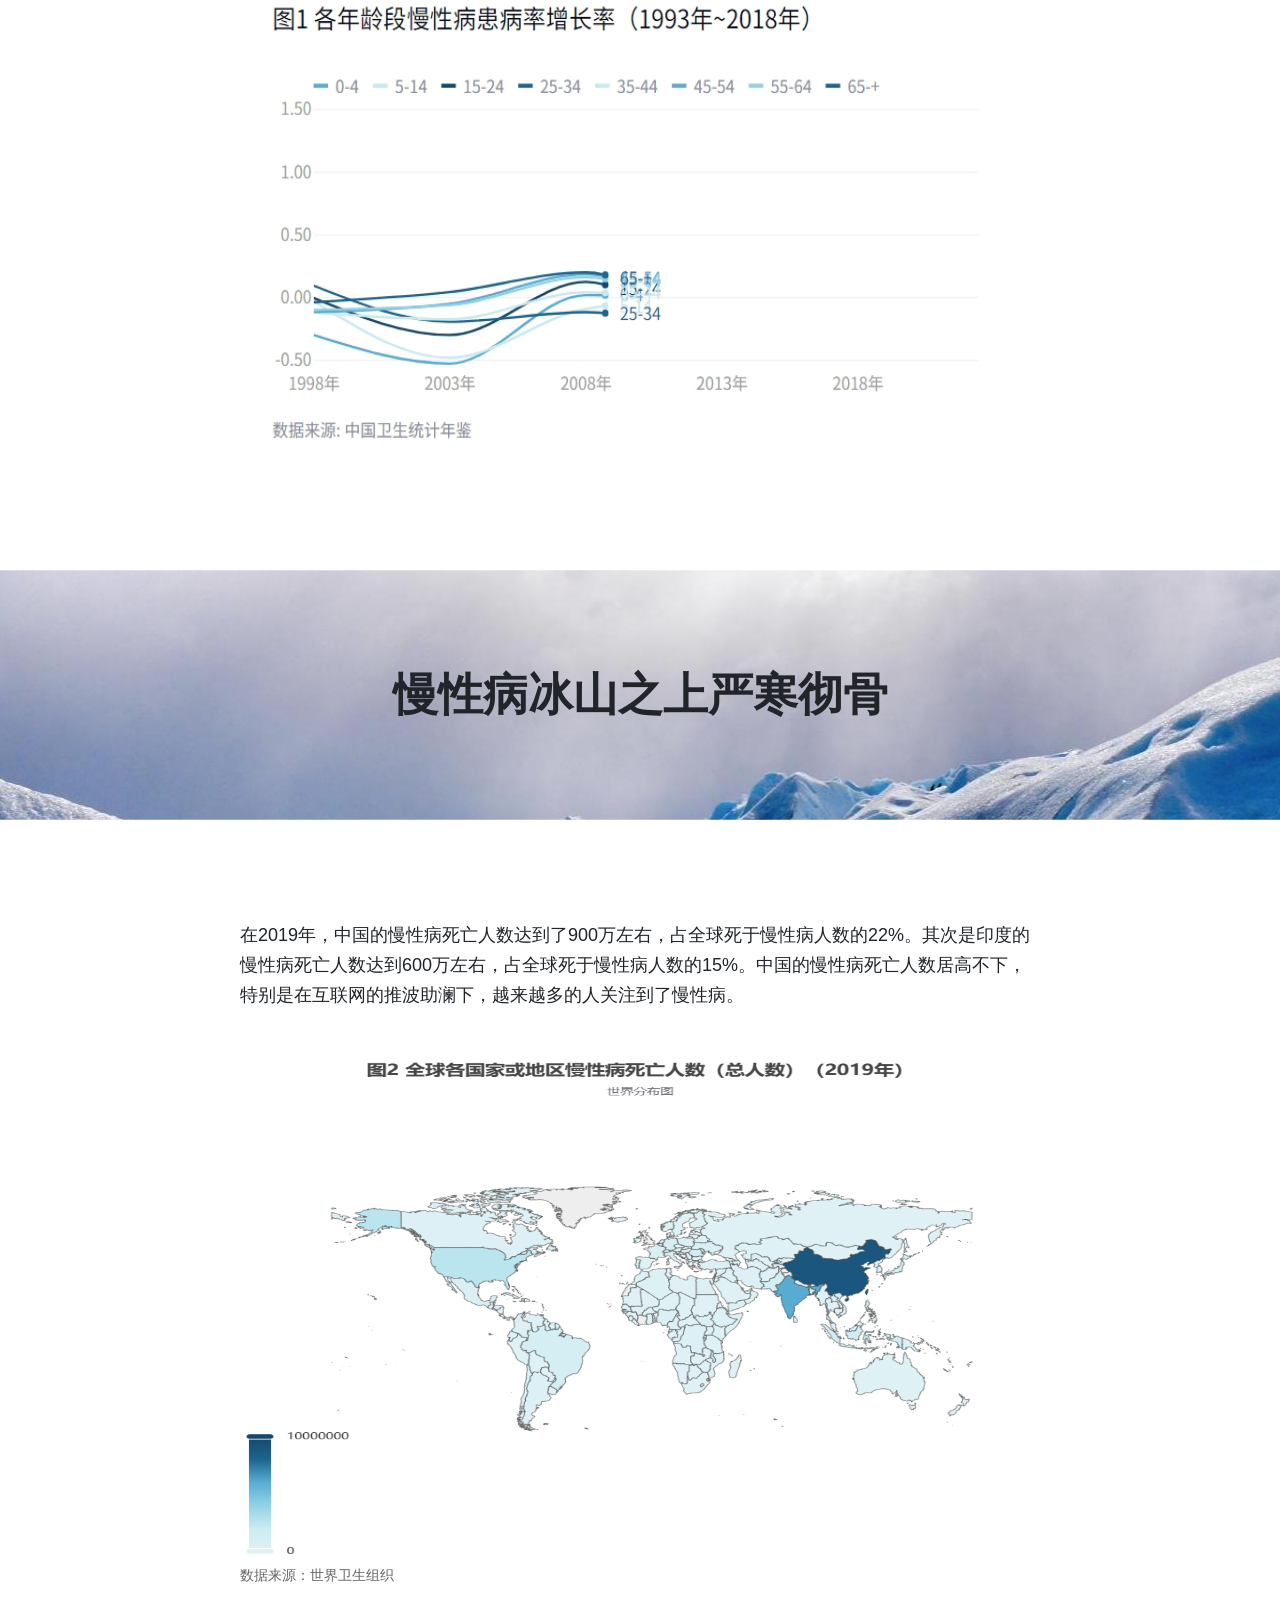
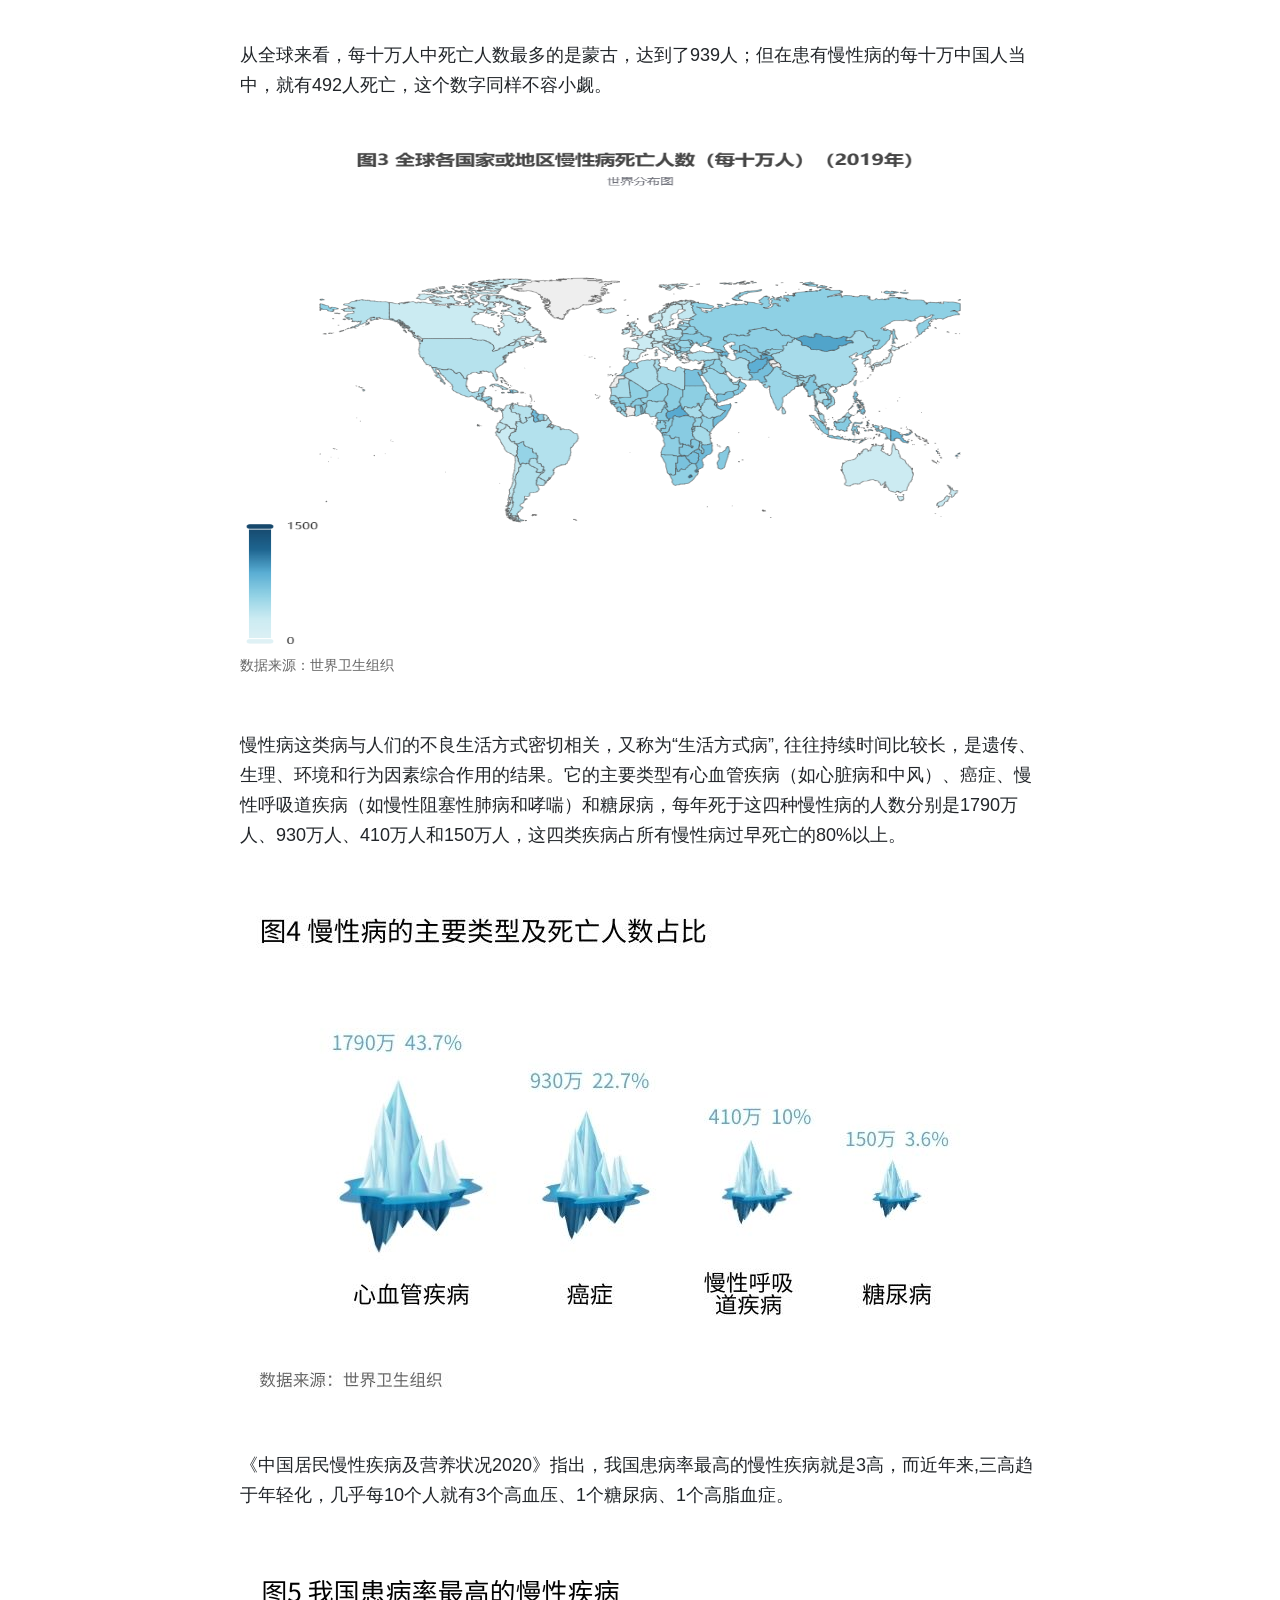
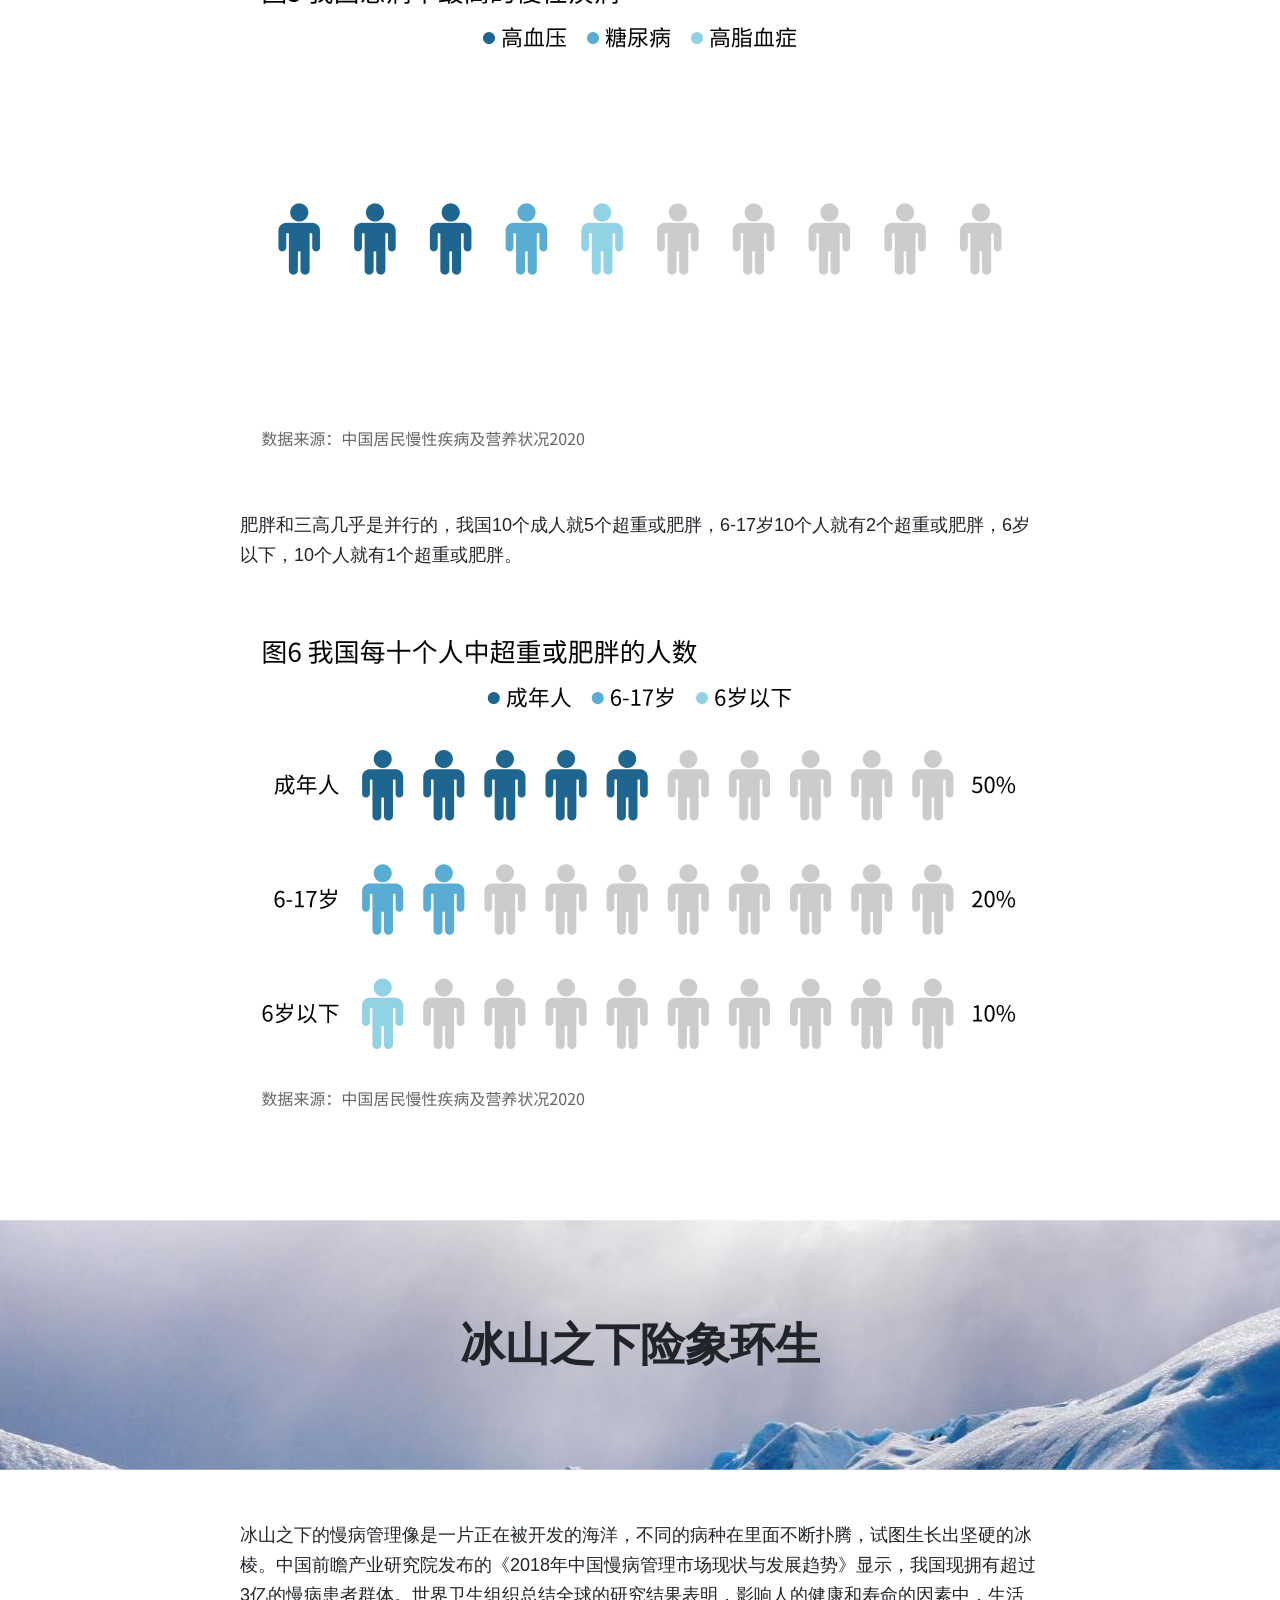
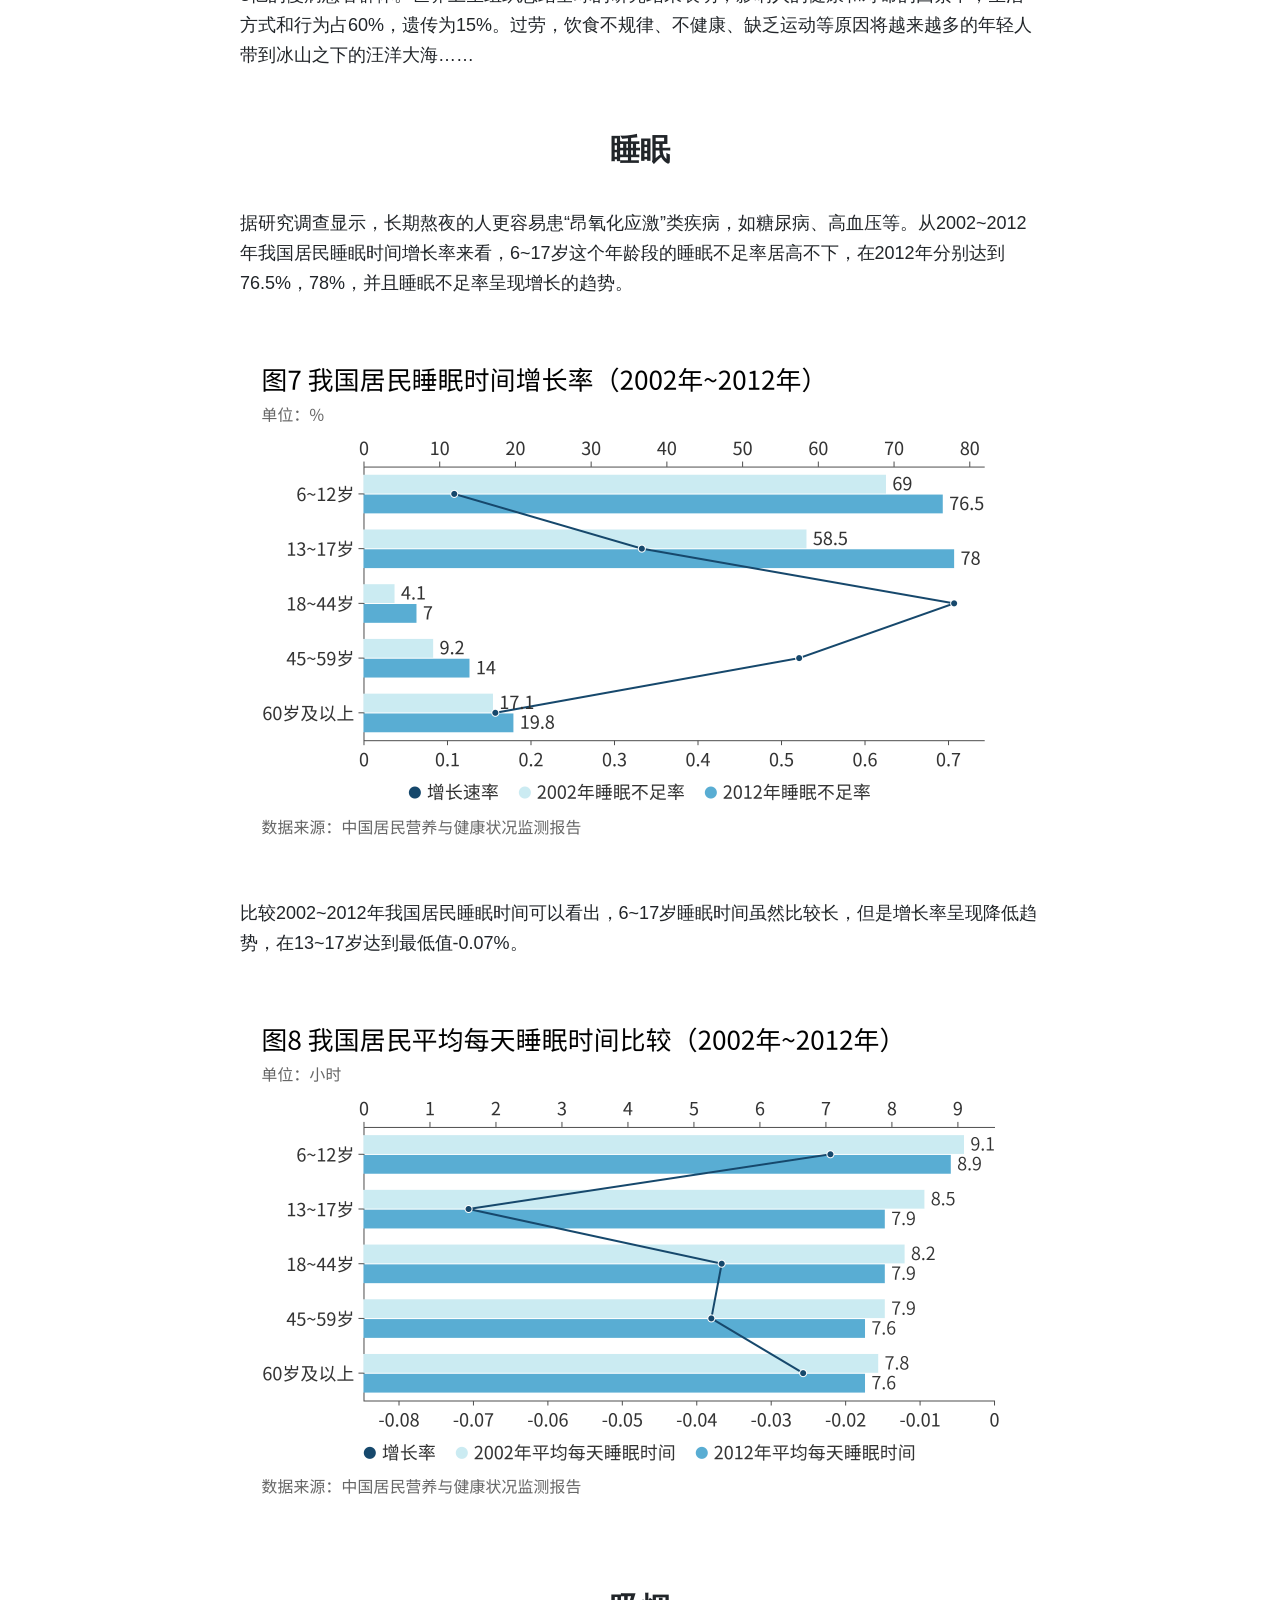
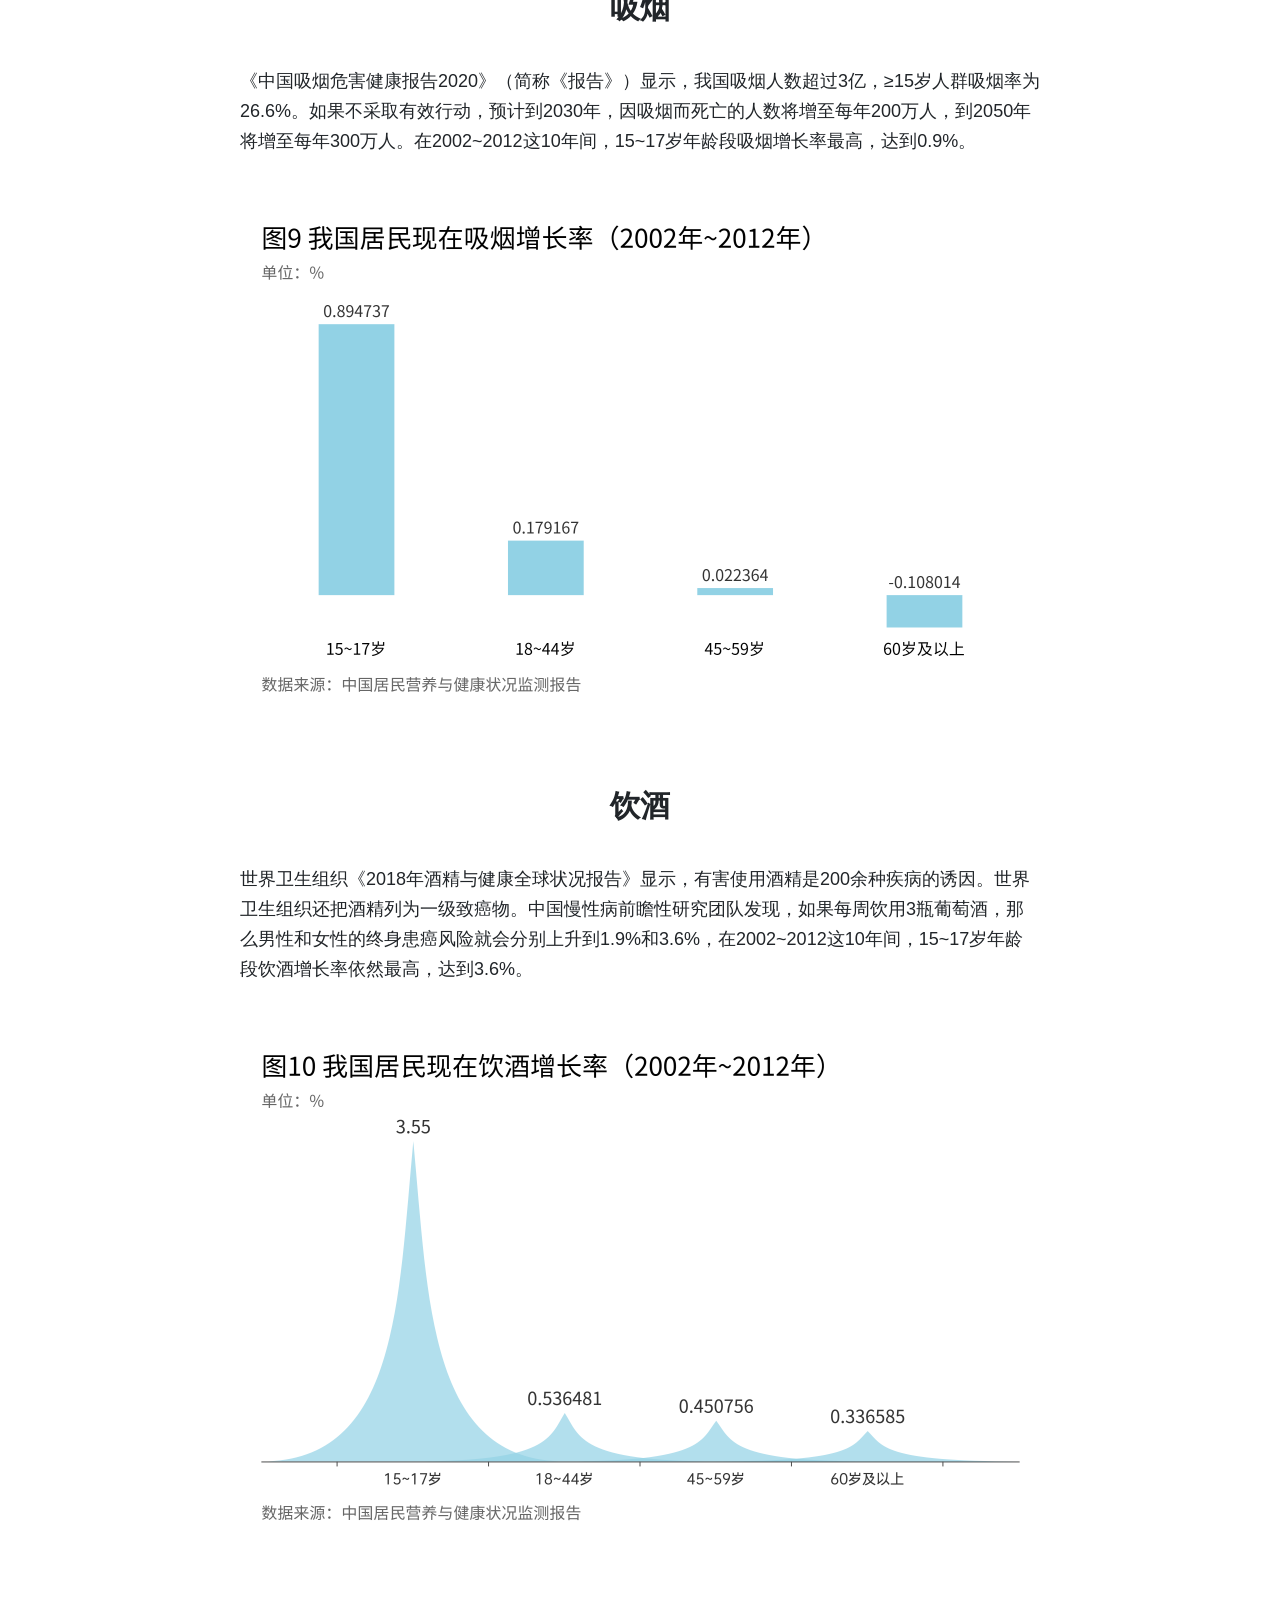
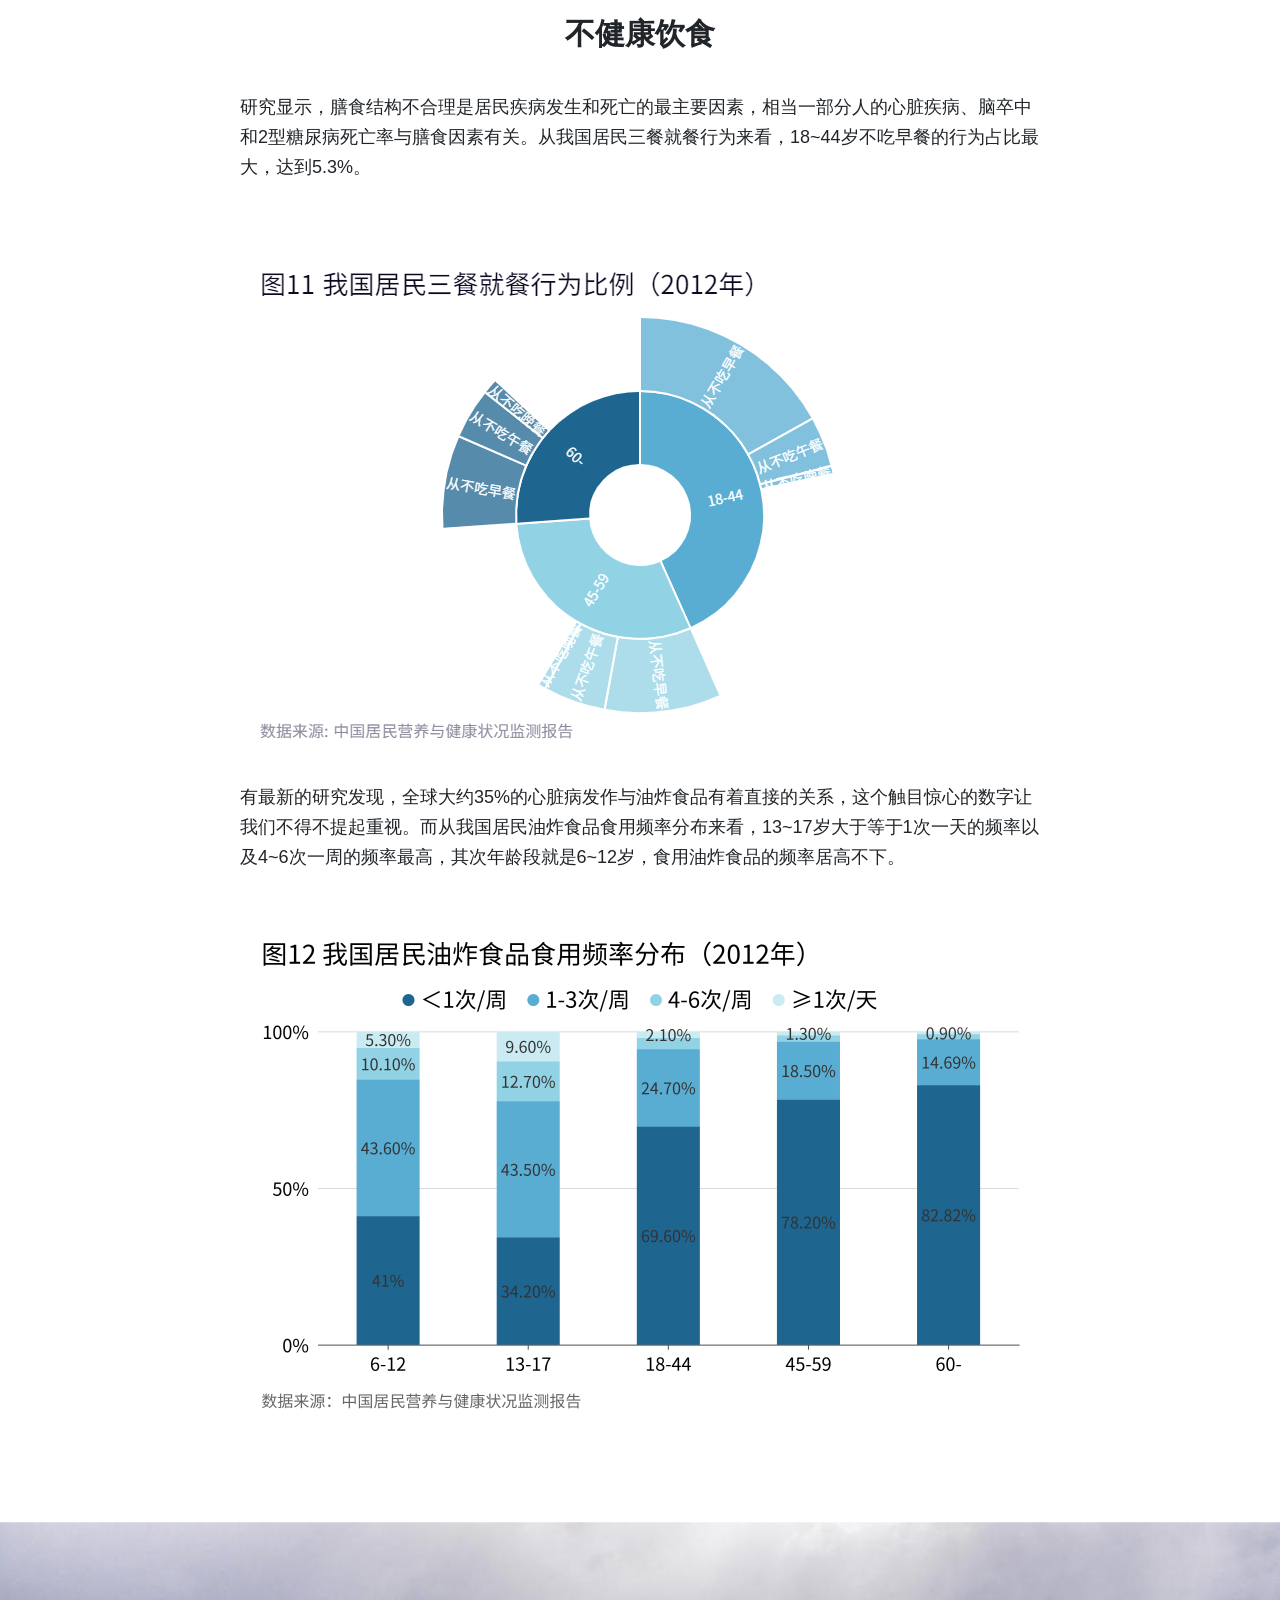
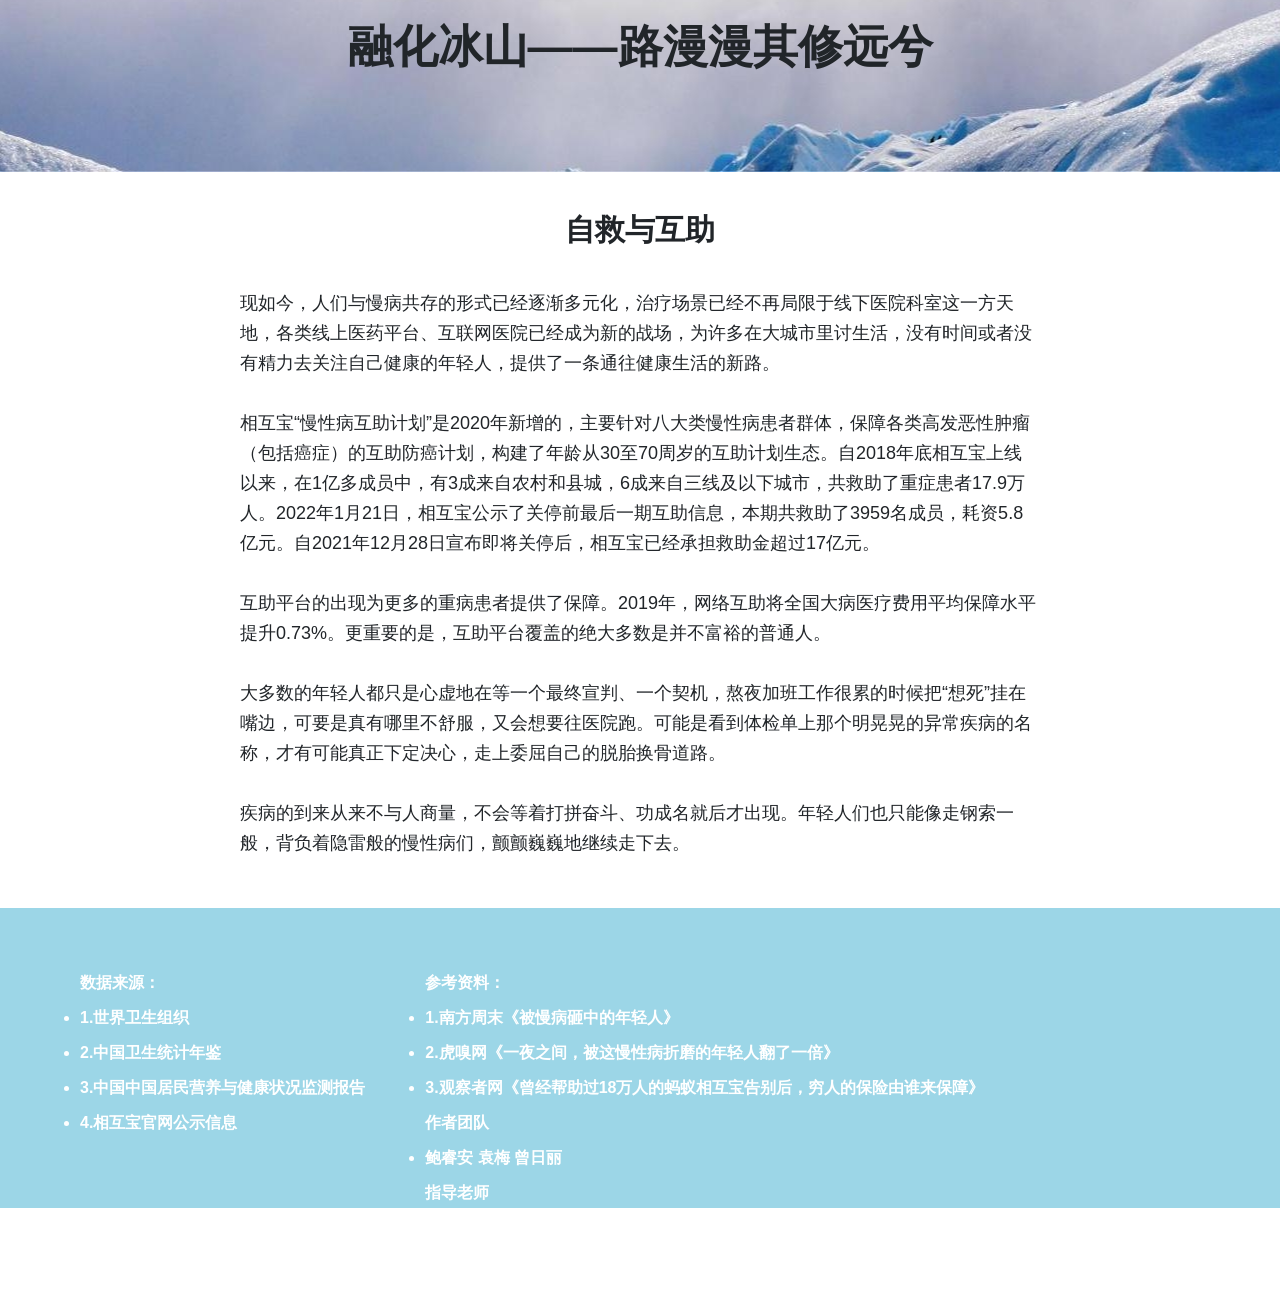
==== commit 5b97af06: "Update index.html" ====
--- a/index.html
+++ b/index.html
@@ -290,14 +290,6 @@
 
     </ul>
 </div>
-<!--表格属性写table里，align=center、left、right对齐方式，border=1、“”是否有边框，cellpdding边沿与内容之间的空白默认1，cellspacing单元格之间的距离默认2，width宽度
-表格头部thead，主体tbody。
-合并单元格，rowspan跨行最上目标单元格，colspan跨列最左目标单元格，写完删除多余格子-->
-<!--列表布局
-无序列表，ul，小例li，ul里只能放li，li里面可以放其他，属性用css
-有序列表，ol，li，ol只放li，
-自定义列表，dl，dt大哥，dd小弟-->
-<!--查阅文档，记标签，百度，W3C，MDN-->
 
 <script src="js/tableau.min.js"></script>
 
